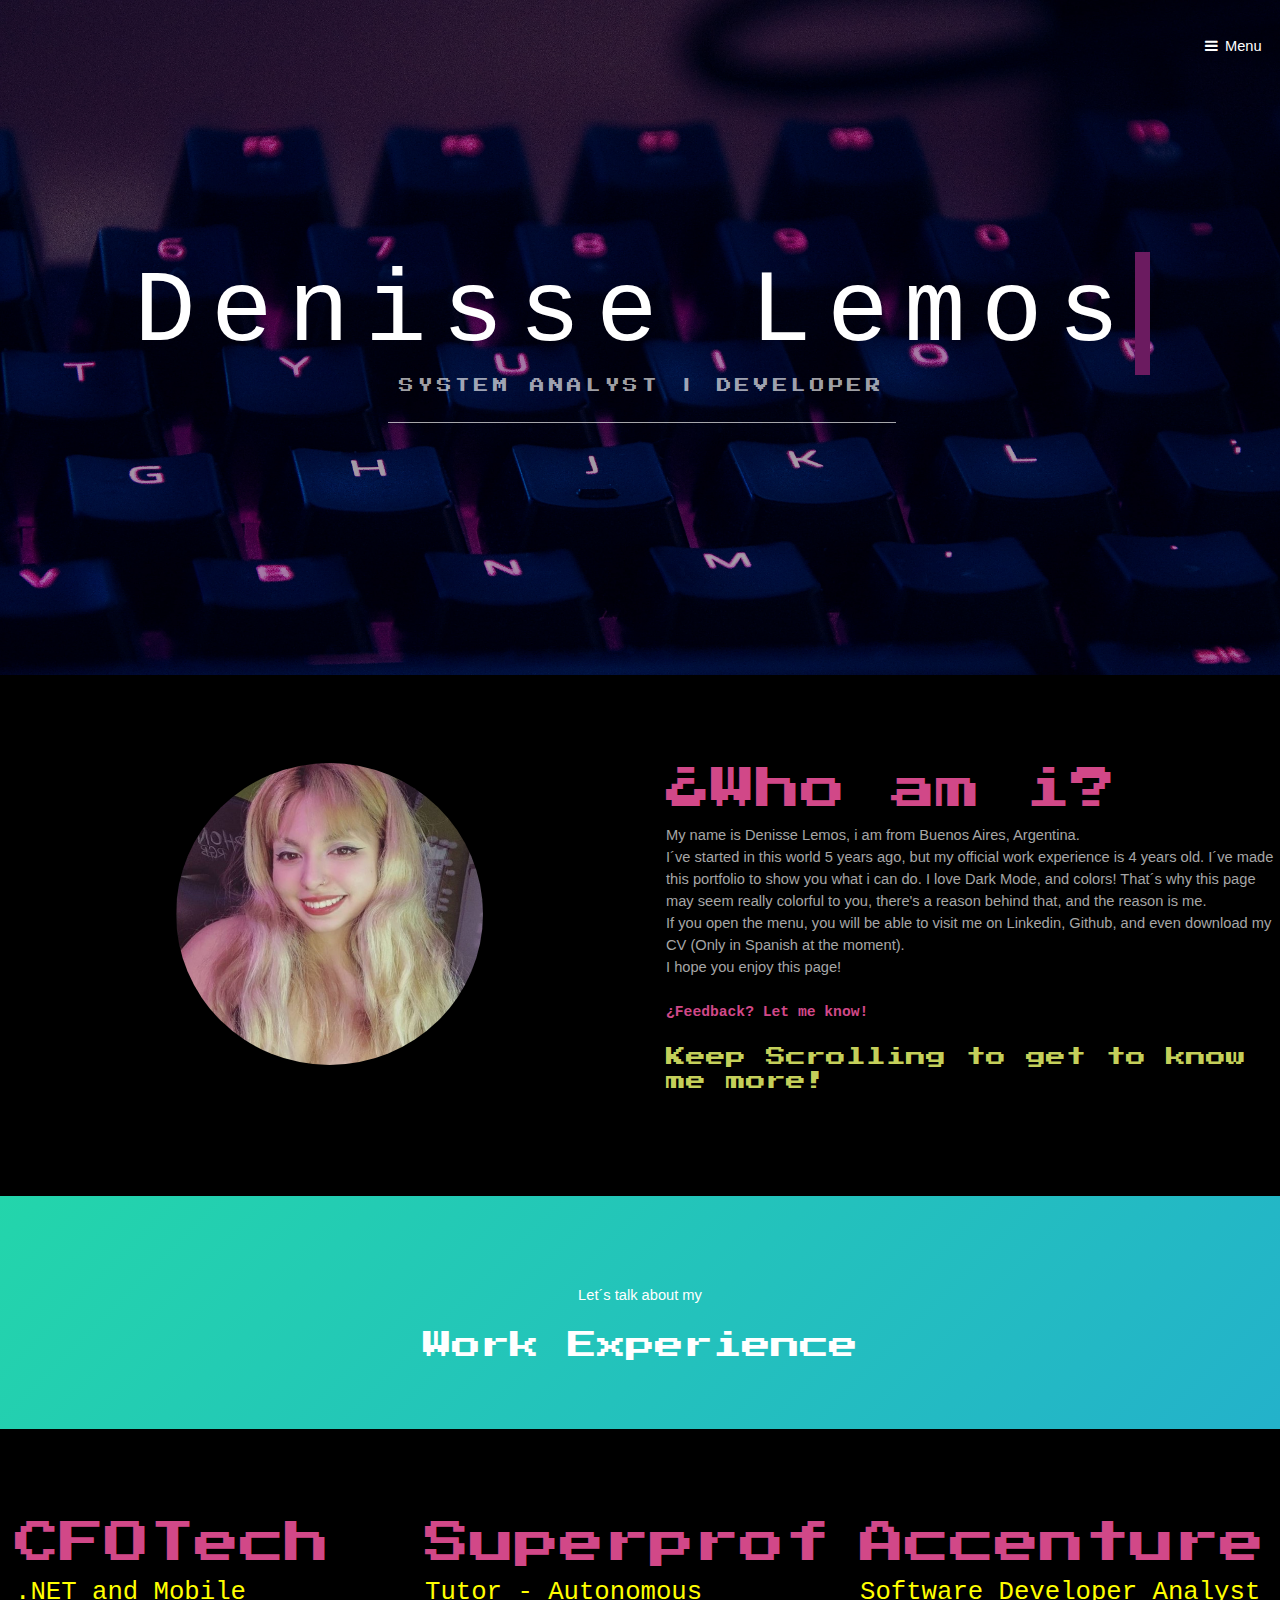
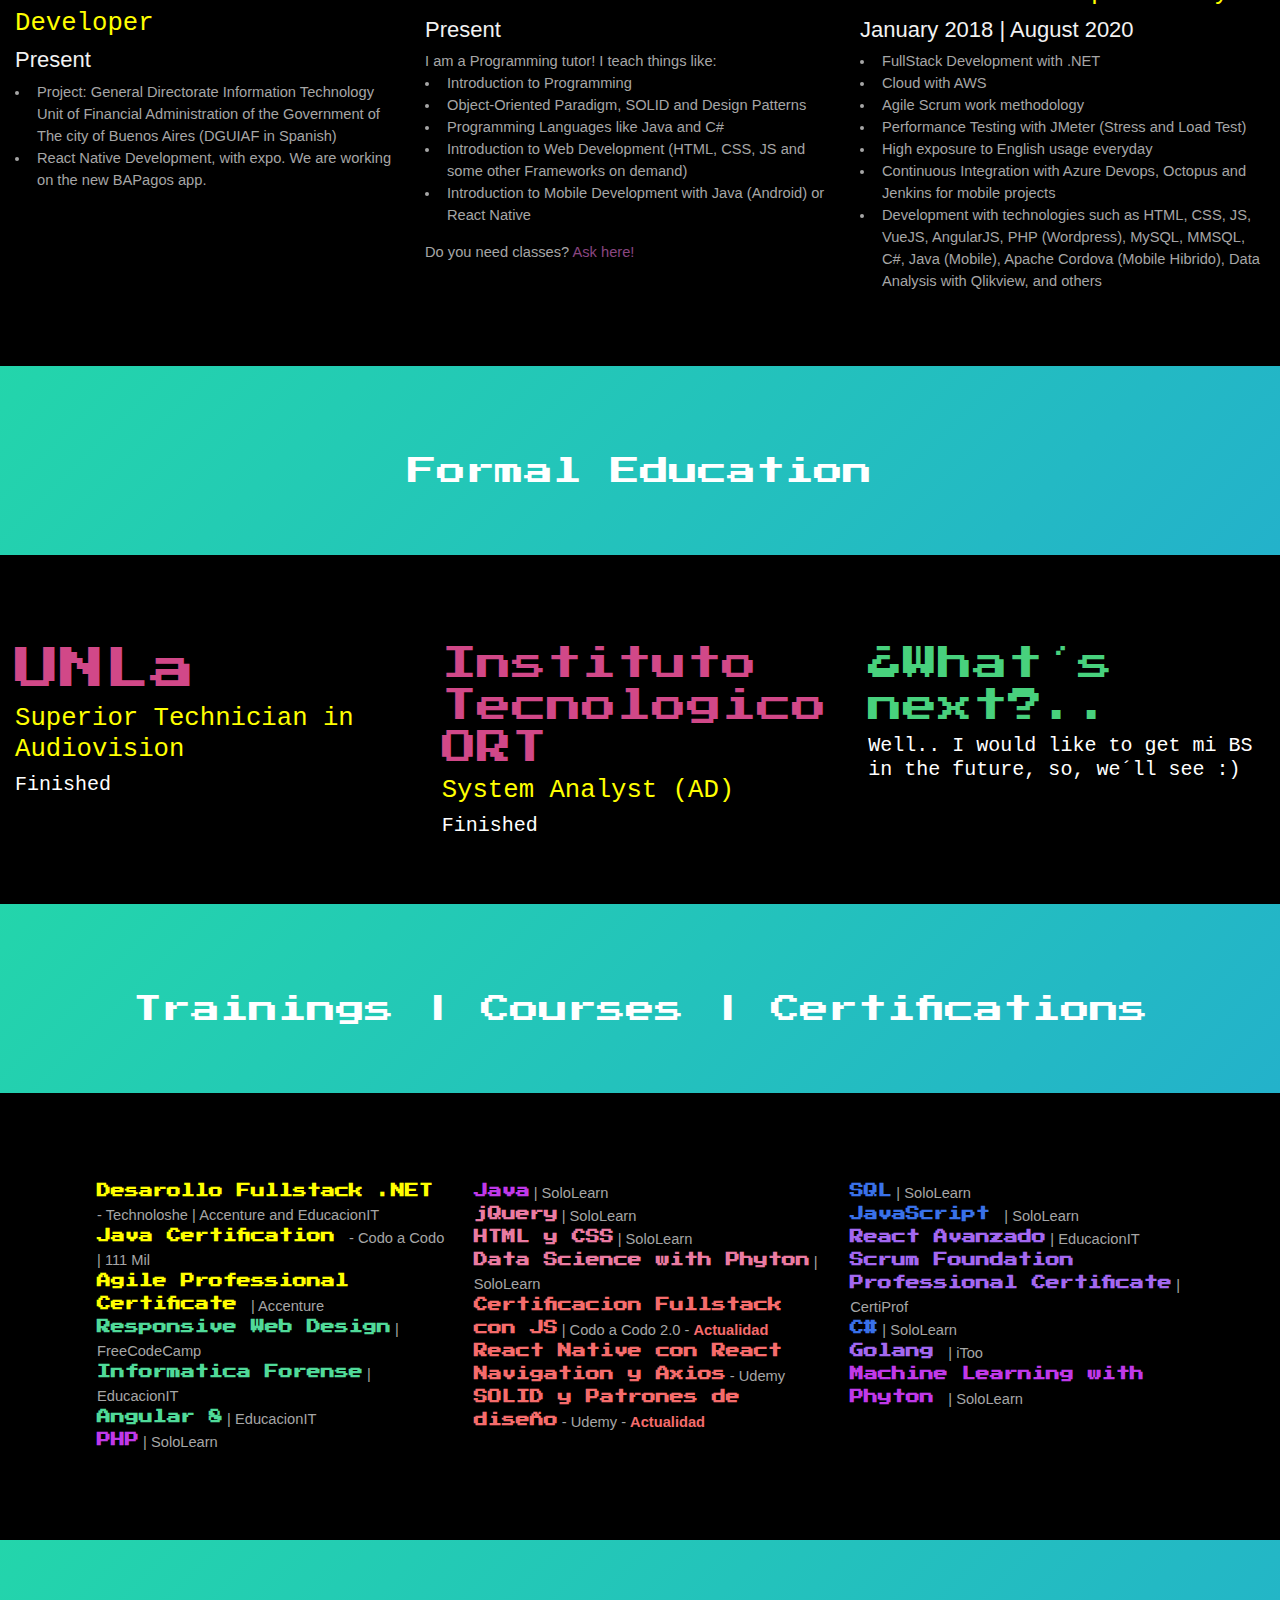
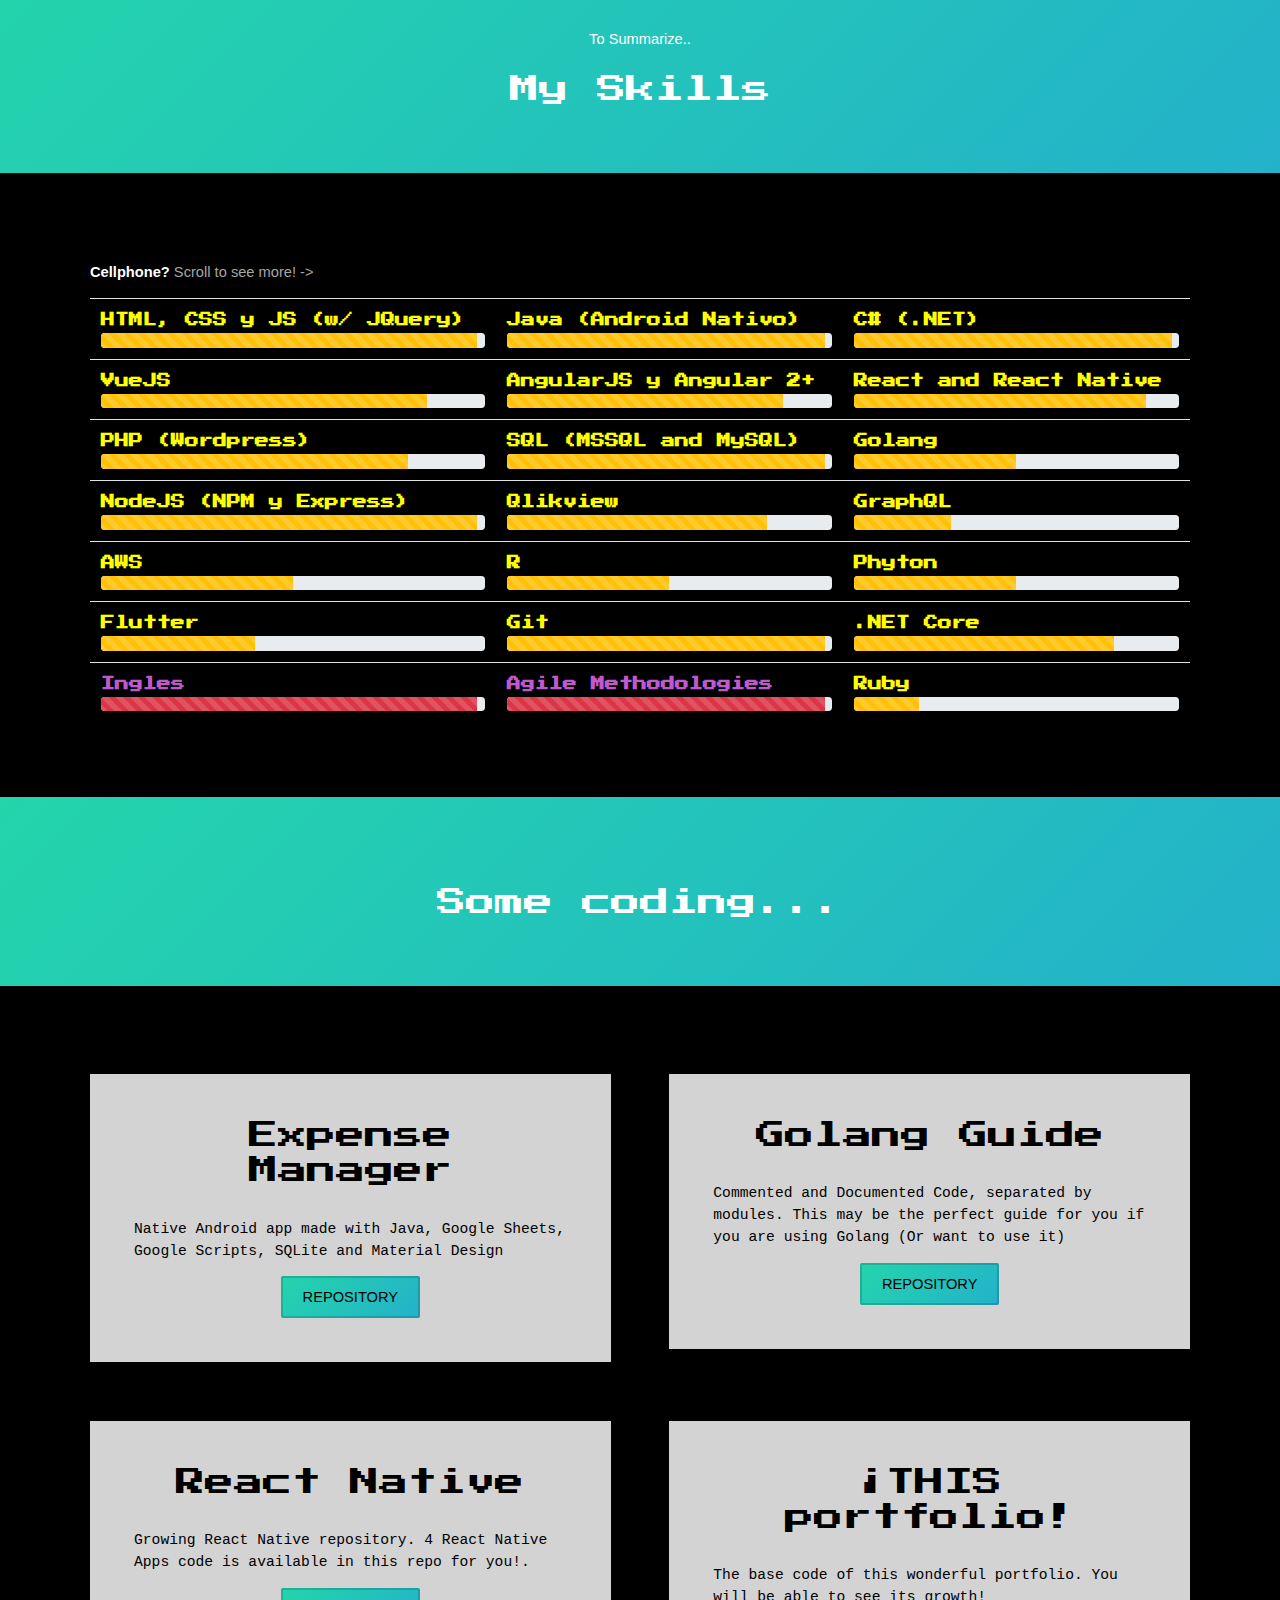
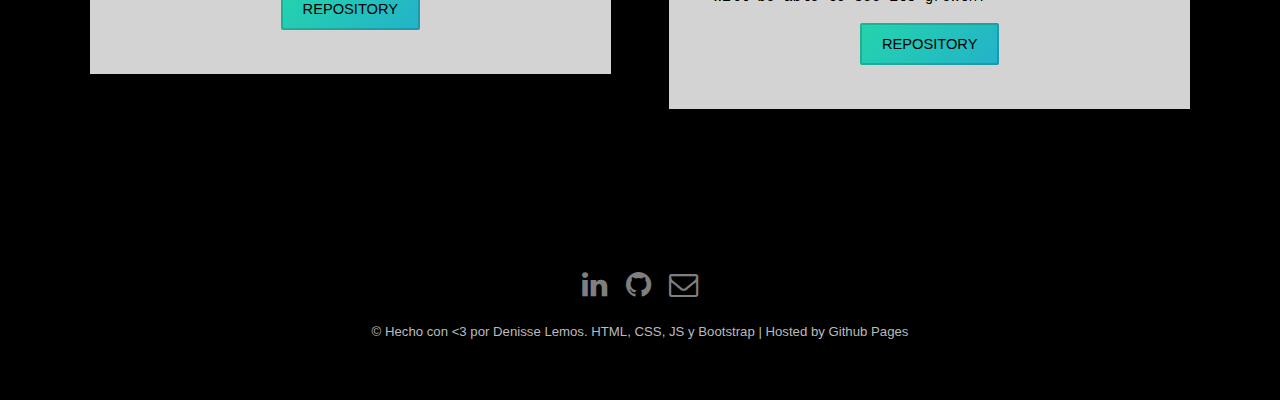
==== ingles.html @ f3e573f5 "ingles!" ====
<!DOCTYPE HTML>
<html>

<head>
	<title>Denisse Lemos</title>
	<meta charset="utf-8" />
	<meta name="viewport" content="width=device-width, initial-scale=1, shrink-to-fit=no">
	<link rel="stylesheet" href="assets/css/main.css" />
	<link href="./assets/css/font-awesome.min.css" rel="stylesheet">
	<link rel="icon" href="images/iconfinder_Like_Love_Heart_Appreciate_Enabled_Feelings_1329083.png">
	<link rel="stylesheet" href="https://stackpath.bootstrapcdn.com/bootstrap/4.5.2/css/bootstrap.min.css"
		integrity="sha384-JcKb8q3iqJ61gNV9KGb8thSsNjpSL0n8PARn9HuZOnIxN0hoP+VmmDGMN5t9UJ0Z" crossorigin="anonymous">
</head>

<body>

	<header id="header" class="alt">
		<a href="#menu">Menu</a>
	</header>

	<nav id="menu">
		<ul class="links">
			
			<li><a class="opcionesMenu" href="https://www.linkedin.com/in/denisse-alejandra-lemos-999370124/" target="_blank">Linkedin</a>
			</li>
			<li><a class="opcionesMenu" target="_blank" href="https://github.com/denulemos">Github</a></li>
			<li><a class="opcionesMenu"  href="index.html">Este mismo portfolio en Español!</a></li>
			<li><a class="opcionesMenu" target="_blank" href="./assets/Files/Denisse Lemos - ENG CV.pdf" download="CV-LemosDenisse">Download CV 
				</a></li>
			<li><a class="opcionesMenu" target="_blank" href="mailto:denu.a.lemos@gmail.com">Send me an Email!</a></li>
			<li><a class="opcionesMenu" target="_blank" href="https://www.superprof.com.ar/programadora-web-mobile-con-casi-anos-experiencia-analista-sistemas-recibida.html">Classes!</a></li>
		</ul>
	</nav>

	<section class="banner full">
		<article>
			<img src="images/slide01.jpg" alt="" />
			<div class="inner">
				<header>
					<h2 class="maintitulo typewriter">Denisse Lemos </h2>
					<p style="font-family: 'Press Start 2P', cursive;">System Analyst | Developer  </p>
				</header>
			</div>
		</article>

	</section>


	<section id="one" class="wrapper style2" style="background-color: black;">
		<div class="container">
			<div class="inner">

				<div class="row">
					<div class="grid-style">
						<div class="col-sm">

							<div class="image fit me" style="text-align-last: center;"><img src="./images/me.jpg"
									style="border-radius: 50%; width: 50%;">
							</div>
						</div>
						<div class="col-sm">
							<h2 class="tituloImportante" style="color: rgb(209, 72, 136);  font-size: 45px;">
                                ¿Who am i?</h2>
                                My name is Denisse Lemos, i am from Buenos Aires, Argentina.<br> I´ve started in this world 5 years ago, but my official work experience is 4 years old. I´ve made this portfolio to show you what i can do. 
                                I love Dark Mode, and colors! That´s why this page may seem really colorful to you, there's a reason behind that, and the reason is me. <br>
                                If you open the menu, you will be able to visit me on Linkedin, Github, and even download my CV (Only in Spanish at the moment).<br> I hope you enjoy this page!
						<br><br>
							<b style="color:rgb(209, 72, 136); font-family: 'Courier New', Courier, monospace;">¿Feedback? Let me know!</b>
							<br><br>
							<h2
								style="color: rgb(196, 207, 90); font-size: 20px; font-family: 'Press Start 2P', cursive;">
								Keep Scrolling to get to know me more!</h2>

						</div>
					</div>
				</div>



			</div>
	</section>


	<section id="two" class="wrapper  mainfondo">
		<div class="inner ">
			<header class="align-center">
				<p style="color: white;">Let´s talk about my </p>
				<h2 class="tituloImportante" style="color: white;">Work Experience</h2>
			</header>
		</div>
	</section>


	<section id="three" class="wrapper style2" style="background-color: black;">
		<div class="container">
			<div class="row">
				<div class="col-sm">
					<h2 class="tituloImportante" style="color: rgb(209, 72, 136); font-size: 45px; ">
						CFOTech</h2>
					<h3 style="color: yellow;font-family: 'Courier New', Courier, monospace;">.NET and Mobile Developer</h3>
					<h4 style="color: rgb(242, 242, 242);">Present</h4>
					<ul>
                        <li>Project: 
                            General Directorate Information Technology Unit of Financial Administration of the Government of
                            The city of Buenos Aires (DGUIAF in Spanish) </li>
						<li>React Native Development, with expo. We are working on the new BAPagos app.</li>
						
					</ul>


				</div>
				<div class="col-sm">
					<h2 class="tituloImportante" style="color: rgb(209, 72, 136); font-size: 45px; ">
						Superprof</h2>
					<h3 style="color: yellow;font-family: 'Courier New', Courier, monospace;">Tutor - Autonomous</h3>
                    <h4 style="color: rgb(242, 242, 242);">Present</h4>
                    I am a Programming tutor! I teach things like:
					
					<ul>
						<li>Introduction to Programming</li>
						<li>Object-Oriented Paradigm, SOLID and Design Patterns</li>
						<li>Programming Languages like Java and C#</li>
						<li>Introduction to Web Development (HTML, CSS, JS and some other Frameworks on demand)</li>
						<li>Introduction to Mobile Development with Java (Android) or React Native</li>
					</ul>
					<p>Do you need classes? <a href="https://www.superprof.com.ar/programadora-web-mobile-con-casi-anos-experiencia-analista-sistemas-recibida.html" target="_blank">Ask here!</a></p>


				</div>
				<div class="col-sm">
					<h2 class="tituloImportante" style="color: rgb(209, 72, 136); font-size: 45px; ">
						Accenture</h2>
					<h3 style="color: yellow;font-family: 'Courier New', Courier, monospace;">Software Developer Analyst</h3>
					<h4 style="color: rgb(242, 242, 242);">January 2018 | August 2020</h4>
					<ul>
						<li> FullStack Development with .NET</li>
						<li>Cloud with AWS</li>
						<li>
                            Agile Scrum work methodology</li>
						<li>Performance Testing with JMeter (Stress and Load Test)</li>
						<li>High exposure to English usage everyday</li>
						<li>Continuous Integration with Azure Devops, Octopus and Jenkins for mobile projects</li>
						<li>Development with technologies such as HTML, CSS, JS, VueJS, AngularJS, PHP (Wordpress),
							MySQL, MMSQL, C#, Java (Mobile), Apache Cordova (Mobile Hibrido), Data Analysis with
							Qlikview, and others
						</li>
					</ul>


				</div>
				

				

				
			</div>



		</div>
	</section>

	<section id="two" class="wrapper  mainfondo">
		<div class="inner ">
			<header class="align-center">

				<h2 class="tituloImportante" style="color: white; ">Formal Education</h2>
			</header>
		</div>
	</section>

	<section id="three" class="wrapper style2" style="background-color: black;">
		<div class="container">
			<div class="row">
				<div class="col-sm">
					<h2 class="tituloImportante" style="color: rgb(209, 72, 136); font-size: 45px; ">UNLa
					</h2>
					<h3 style="color:yellow ;font-family: 'Courier New', Courier, monospace;">Superior Technician in Audiovision</h3>
					<h3 style="font-size: 20px;font-family: 'Courier New', Courier, monospace; color:  white">Finished
					</h3>


				</div>

				<div class="col-sm">
					<h2 class="tituloImportante" style="color: rgb(209, 72, 136); font-size: 35px; ">
						Instituto Tecnologico ORT</h2>
					<h3 style="color:yellow; font-family: 'Courier New', Courier, monospace;">System Analyst (AD)  </h3>
					<h3 style="font-size: 20px;font-family: 'Courier New', Courier, monospace; color:white">Finished
					</h3>


				</div>

				<div class="col-sm">
					<h2 class="tituloImportante" style="color: rgb(72, 209, 125); font-size: 35px; ">¿What´s next?..</h2>
					<h3 style="font-size: 20px; font-family: 'Courier New', Courier, monospace; color:white">Well.. I would like to get mi BS in the future, so, we´ll see :)</h3>



				</div>
			</div>



		</div>
	</section>

	<section id="two" class="wrapper  mainfondo">
		<div class="inner ">
			<header class="align-center">

				<h2 class="tituloImportante" style="color: white;">Trainings | Courses |
					Certifications</h2>
			</header>
		</div>
	</section>

	<section id="three" class="wrapper style2" style="background-color: black;">
		<div class="inner">
			<div class="row">
				<div class="column" >
					
					<B style=" color: yellow;font-family: 'Press Start 2P' , cursive;font-size: 14px;">
					Desarollo
					Fullstack .NET </B>- Technoloshe | Accenture and EducacionIT <br>
					<B style="color: yellow;font-family: 'Press Start 2P', cursive;font-size: 14px;">Java Certification
						</B> - Codo a Codo | 111 Mil <br>
					<B style="color: yellow;font-family: 'Press Start 2P', cursive;font-size: 14px;">Agile
						Professional Certificate </B>| Accenture <br>
					<B style="color: rgb(80, 218, 153); font-family: 'Press Start 2P', cursive;font-size: 14px;">Responsive
						Web Design</B> | FreeCodeCamp <br>
					<B style="color: rgb(80, 218, 153);font-family: 'Press Start 2P', cursive;font-size: 14px;">Informatica
						Forense</B> | EducacionIT <br>
					<B style="color: rgb(80, 218, 153);font-family: 'Press Start 2P', cursive;font-size: 14px;">Angular
						8</B> | EducacionIT <br>

					<B style="color: rgb(192, 57, 233);font-family: 'Press Start 2P', cursive; font-size: 14px;">PHP</B>
					| SoloLearn <br>
					

				</div>
				
				<div class="column" >
					
					 <B
					style=" color: rgb(192, 57, 233);font-family: 'Press Start 2P' , cursive; font-size: 14px;">Java</B>
					| SoloLearn <br>  
					<B
						style="color: rgb(234, 123, 162);font-family: 'Press Start 2P', cursive; font-size: 14px;">jQuery</B>
					| SoloLearn <br>

					<B style="color: rgb(234, 123, 162);font-family: 'Press Start 2P', cursive; font-size: 14px;">HTML
						y CSS</B> | SoloLearn <br>
					<B style="color: rgb(234, 123, 162);font-family: 'Press Start 2P', cursive; font-size: 14px;">Data
						Science with Phyton</B> | SoloLearn <br>
					<B style="color: rgb(245, 108, 108);font-family: 'Press Start 2P', cursive; font-size: 14px;">Certificacion
						Fullstack con JS</B> | Codo a Codo 2.0 - <b style="color:  rgb(245, 108, 108);">Actualidad</b>
					<br>
					<B style="color: rgb(245, 108, 108);font-family: 'Press Start 2P', cursive; font-size: 14px;">React
						Native con React Navigation y Axios</B> - Udemy <br>
					<B style="color: rgb(245, 108, 108);font-family: 'Press Start 2P', cursive; font-size: 14px;">SOLID
						y Patrones de diseño</B> - Udemy - <b style="color:  rgb(245, 108, 108);">Actualidad</b>

				</div>
				<div class="column" ">
					
					<B
					style=" color: rgb(57, 113, 233);font-family: 'Press Start 2P' , cursive; font-size: 14px;">SQL</B>
					| SoloLearn <br>
					<B style="color: rgb(57, 113, 233);font-family: 'Press Start 2P', cursive; font-size: 14px;">JavaScript
					</B>| SoloLearn <br>
					<B style="color: rgb(163, 104, 240);font-family: 'Press Start 2P', cursive; font-size: 14px;">React
						Avanzado</B> | EducacionIT <br>
					<B style="color: rgb(163, 104, 240);font-family: 'Press Start 2P', cursive;font-size: 14px;">Scrum
						Foundation Professional Certificate</B> | CertiProf <br>
					<B style="color: rgb(57, 113, 233);font-family: 'Press Start 2P', cursive; font-size: 14px;">C#</B>
					| SoloLearn <br>
					<B style="color: rgb(163, 104, 240);font-family: 'Press Start 2P', cursive;font-size: 14px;">Golang
					</B>| iToo <br>
					<B style="color: rgb(192, 57, 233);font-family: 'Press Start 2P', cursive; font-size: 14px;">Machine
						Learning with Phyton </B>| SoloLearn 
				</div>
			</div>





		</div>
	</section>

	<section id="two" class="wrapper  mainfondo">
		<div class="inner ">
			<header class="align-center">
				<p style="color: white;"> To Summarize.. </p>
				<h2 class="tituloImportante" style="color: white;">My Skills</h2>
			</header>
		</div>
	</section>


	<section id="three" class="wrapper style2" style="background-color: black;">
		<div class="inner">
			<p class="avisoCelular"><b style="color: white">Cellphone?</b> Scroll to see more! -></p>
			<div class="table-responsive">
				<table class="table">

					<tbody>
						<tr>

							<td><B style="color: yellow;font-family: 'Press Start 2P', cursive;font-size: 14px;"> HTML,
									CSS y JS (w/ JQuery)
									<div class="progress">
										<div class="progress-bar bg-warning progress-bar-striped" role="progressbar"
											style="width: 98%" aria-valuenow="100" aria-valuemin="0"
											aria-valuemax="100"></div>
									</div>
							</td>
							<td><B style="color: yellow;font-family: 'Press Start 2P', cursive;font-size: 14px;">Java
									(Android Nativo)
									<div class="progress">
										<div class="progress-bar bg-warning progress-bar-striped" role="progressbar"
											style="width: 98%" aria-valuenow="100" aria-valuemin="0"
											aria-valuemax="100"></div>
									</div>

							</td>
							<td><B style="color: yellow;font-family: 'Press Start 2P', cursive;font-size: 14px;">C#
									(.NET)

									<div class="progress">
										<div class="progress-bar bg-warning progress-bar-striped" role="progressbar"
											style="width: 98%" aria-valuenow="100" aria-valuemin="0"
											aria-valuemax="100"></div>
									</div>
							</td>

						</tr>
						<tr>

							<td><B style="color: yellow;font-family: 'Press Start 2P', cursive;font-size: 14px;"> VueJS
									<div class="progress">
										<div class="progress-bar bg-warning progress-bar-striped" role="progressbar"
											style="width: 85%" aria-valuenow="100" aria-valuemin="0"
											aria-valuemax="100"></div>
									</div>
							</td>
							<td><B style="color: yellow;font-family: 'Press Start 2P', cursive;font-size: 14px;">AngularJS
									y Angular 2+
									<div class="progress">
										<div class="progress-bar bg-warning progress-bar-striped" role="progressbar"
											style="width: 85%" aria-valuenow="100" aria-valuemin="0"
											aria-valuemax="100"></div>
									</div>

							</td>
							<td><B style="color: yellow;font-family: 'Press Start 2P', cursive;font-size: 14px;">React and
									React Native

									<div class="progress">
										<div class="progress-bar bg-warning progress-bar-striped" role="progressbar"
											style="width: 90%" aria-valuenow="100" aria-valuemin="0"
											aria-valuemax="100"></div>
									</div>
							</td>

						</tr>
						<tr>

							<td><B style="color: yellow;font-family: 'Press Start 2P', cursive;font-size: 14px;"> PHP
									(Wordpress)
									<div class="progress">
										<div class="progress-bar bg-warning progress-bar-striped" role="progressbar"
											style="width: 80%" aria-valuenow="100" aria-valuemin="0"
											aria-valuemax="100"></div>
									</div>
							</td>
							<td><B style="color: yellow;font-family: 'Press Start 2P', cursive;font-size: 14px;">SQL
									(MSSQL and MySQL)
									<div class="progress">
										<div class="progress-bar bg-warning progress-bar-striped" role="progressbar"
											style="width: 98%" aria-valuenow="100" aria-valuemin="0"
											aria-valuemax="100"></div>
									</div>

							</td>
							<td><B style="color: yellow;font-family: 'Press Start 2P', cursive;font-size: 14px;">Golang

									<div class="progress">
										<div class="progress-bar bg-warning progress-bar-striped" role="progressbar"
											style="width: 50%" aria-valuenow="100" aria-valuemin="0"
											aria-valuemax="100"></div>
									</div>
							</td>
						</tr>
						<tr>

							<td><B style="color: yellow;font-family: 'Press Start 2P', cursive;font-size: 14px;">NodeJS
									(NPM y Express)
									<div class="progress">
										<div class="progress-bar bg-warning progress-bar-striped" role="progressbar"
											style="width: 98%" aria-valuenow="100" aria-valuemin="0"
											aria-valuemax="100"></div>
									</div>
							</td>
							<td><B style="color: yellow;font-family: 'Press Start 2P', cursive;font-size: 14px;">Qlikview
									<div class="progress">
										<div class="progress-bar bg-warning progress-bar-striped" role="progressbar"
											style="width: 80%" aria-valuenow="100" aria-valuemin="0"
											aria-valuemax="100"></div>
									</div>

							</td>
							<td><B style="color: yellow;font-family: 'Press Start 2P', cursive;font-size: 14px;">GraphQL

									<div class="progress">
										<div class="progress-bar bg-warning progress-bar-striped" role="progressbar"
											style="width: 30%" aria-valuenow="100" aria-valuemin="0"
											aria-valuemax="100"></div>
									</div>
							</td>
						</tr>
						<tr>

							<td><B style="color: yellow;font-family: 'Press Start 2P', cursive;font-size: 14px;"> AWS
									<div class="progress">
										<div class="progress-bar bg-warning progress-bar-striped" role="progressbar"
											style="width: 50%" aria-valuenow="100" aria-valuemin="0"
											aria-valuemax="100"></div>
									</div>
							</td>
							<td><B style="color: yellow;font-family: 'Press Start 2P', cursive;font-size: 14px;">R
									<div class="progress">
										<div class="progress-bar bg-warning progress-bar-striped" role="progressbar"
											style="width: 50%" aria-valuenow="100" aria-valuemin="0"
											aria-valuemax="100"></div>
									</div>

							</td>
							<td><B style="color: yellow;font-family: 'Press Start 2P', cursive;font-size: 14px;">Phyton

									<div class="progress">
										<div class="progress-bar bg-warning progress-bar-striped" role="progressbar"
											style="width: 50%" aria-valuenow="100" aria-valuemin="0"
											aria-valuemax="100"></div>
									</div>
							</td>
						</tr>
						<tr>

							<td><B style="color: yellow;font-family: 'Press Start 2P', cursive;font-size: 14px;">
									Flutter
									<div class="progress">
										<div class="progress-bar bg-warning progress-bar-striped" role="progressbar"
											style="width: 40%" aria-valuenow="100" aria-valuemin="0"
											aria-valuemax="100"></div>
									</div>
							</td>
							<td><B style="color: yellow;font-family: 'Press Start 2P', cursive;font-size: 14px;">Git
									<div class="progress">
										<div class="progress-bar bg-warning progress-bar-striped" role="progressbar"
											style="width: 98%" aria-valuenow="100" aria-valuemin="0"
											aria-valuemax="100"></div>
									</div>

							</td>
							<td><B style="color: yellow;font-family: 'Press Start 2P', cursive;font-size: 14px;">.NET
									Core

									<div class="progress">
										<div class="progress-bar bg-warning progress-bar-striped" role="progressbar"
											style="width: 80%" aria-valuenow="100" aria-valuemin="0"
											aria-valuemax="100"></div>
									</div>
							</td>
						</tr>
						<tr>

							<td><B
									style="color: rgb(192, 88, 206);font-family: 'Press Start 2P', cursive;font-size: 14px;">
									Ingles
									<div class="progress">
										<div class="progress-bar bg-danger progress-bar-striped" role="progressbar"
											style="width: 98%" aria-valuenow="100" aria-valuemin="0"
											aria-valuemax="100"></div>
									</div>
							</td>
							<td><B
									style="color: rgb(192, 88, 206);font-family: 'Press Start 2P', cursive;font-size: 14px;">
									Agile Methodologies
									<div class="progress">
										<div class="progress-bar bg-danger progress-bar-striped" role="progressbar"
											style="width: 98%" aria-valuenow="100" aria-valuemin="0"
											aria-valuemax="100"></div>
									</div>

							</td>
							<td>
								<B style="color: yellow;font-family: 'Press Start 2P', cursive;font-size: 14px;">Ruby

									<div class="progress">
										<div class="progress-bar bg-warning progress-bar-striped" role="progressbar"
											style="width: 20%" aria-valuenow="100" aria-valuemin="0"
											aria-valuemax="100"></div>
									</div>
							</td>
						</tr>
					</tbody>
				</table>
			</div>
	</section>

	<section id="two" class="wrapper  mainfondo">
		<div class="inner ">
			<header class="align-center">

				<h2 class="tituloImportante" style="color: white;">Some coding...</h2>
			</header>
		</div>
	</section>

	<section id="one" class="wrapper style2" style="background-color: black;">
		<div class="inner">
			<div class="grid-style">

				<div>
					<div class="box">

						<div class="content" style="background-color: lightgray;">
							<header class="align-center">

								<h2 class="tituloImportante">
                                    Expense Manager</h2>
							</header>
							<p class="maintitulo" style="color: black;" > Native Android app made with Java, Google Sheets, Google Scripts, SQLite and Material Design</p>
							<footer class="align-center">
								<a target="_blank" href="https://github.com/denulemos/gestorGastosApp"
									class="button alt mainfondo ">Repository</a>
							</footer>
						</div>
					</div>
				</div>
				<div>
					<div class="box">

						<div class="content" style="background-color: lightgray;">
							<header class="align-center">

								<h2 class="tituloImportante">Golang Guide</h2>
							</header>
							<p class="maintitulo" style="color: black;" > Commented and Documented Code, separated by modules. This may be the perfect guide for you if you are using Golang (Or want to use it)</p>
							<footer class="align-center">
								<a target="_blank" href="https://github.com/denulemos/introduccionGo"
									class="button alt mainfondo ">Repository</a>
							</footer>
						</div>
					</div>
				</div>
				<div>
					<div class="box">

						<div class="content" style="background-color: lightgray;">
							<header class="align-center">

								<h2 class="tituloImportante">React Native</h2>
							</header>
							<p class="maintitulo" style="color: black;" >Growing React Native repository. 4 React Native Apps code is available in this repo for you!.</p>
							<footer class="align-center">
								<a target="_blank" href="https://github.com/denulemos/reactNative"
									class="button alt mainfondo ">Repository</a>
							</footer>
						</div>
					</div>
				</div>
				<div>
					<div class="box">

						<div class="content" style="background-color: lightgray;">
							<header class="align-center">

								<h2 class="tituloImportante">¡THIS portfolio!</h2>
							</header>
							<p class="maintitulo" style="color: black;"> The base code of this wonderful portfolio. You will be able to see its growth!</p>
							<footer class="align-center">
								<a href="https://github.com/denulemos/portfolio" target="_blank"
									class="button alt mainfondo">Repository</a>
							</footer>
						</div>
					</div>
				</div>

			</div>
		</div>
	</section>


	<footer id="footer">
		<div class="container">
			<ul class="icons">
				<li><a target="_blank" href="https://www.linkedin.com/in/denisse-alejandra-lemos-999370124/"
						class="icon fa-linkedin"><span class="label">Twitter</span></a></li>
				<li><a target="_blank" href="https://github.com/denulemos" class="icon fa-github"><span
							class="label">Facebook</span></a></li>

				<li><a target="_blank" href="mailto:denu.a.lemos@gmail.com" class="icon fa-envelope-o"><span
							class="label">Email</span></a></li>
			</ul>
		</div>
		<div class="copyright">
			&copy; Hecho con <3 por Denisse Lemos. HTML, CSS, JS y Bootstrap | Hosted by Github Pages </div> </footer>
				<script src="assets/js/jquery.min.js">
				</script>
				<script src="assets/js/jquery.scrollex.min.js"></script>
				<script src="assets/js/skel.min.js"></script>
				<script src="assets/js/util.js"></script>
				<script src="assets/js/main.js"></script>

</body>

</html>
---- assets/css/main.css ----
@charset "UTF-8";
@import url(font-awesome.min.css);
@import url("https://fonts.googleapis.com/css?family=Poppins:300,400,500,600,700");
@import url('https://fonts.googleapis.com/css2?family=Press+Start+2P&display=swap');

/* Create three equal columns that floats next to each other */
.column {
	float: left;
	width: 33.33%;
	padding: 10px;
	height: 300px; /* Should be removed. Only for demonstration */
  }
  
  /* Clear floats after the columns */
  .row:after {
	content: "";
	display: table;
	clear: both;
  }
  
  /* Responsive layout - makes the three columns stack on top of each other instead of next to each other */
  @media screen and (max-width: 600px) {
	.column {
	  width: 100%;
	}
  }
@media screen and (max-width : 1025px){
	.typewriter {
		font-size: 4rem !important;
	}
	.table{
		width: 91% !important;
	}
	.grid-style{
		width: 91% !important;
	}
}

.btn {
	border: 0 solid;
	box-shadow: inset 0 0 20px rgba(255, 255, 255, 0);
	outline: 1px solid;
	outline-color: rgba(255, 255, 255, .5);
	outline-offset: 0px;
	text-shadow: none;
	transition: all 1250ms cubic-bezier(0.19, 1, 0.22, 1);
  } 
  
  .btn:hover {
	border: 1px solid;
	box-shadow: inset 0 0 20px rgba(255, 255, 255, .5), 0 0 20px rgba(255, 255, 255, .2);
	outline-color: rgba(255, 255, 255, 0);
	outline-offset: 15px;
	text-shadow: 1px 1px 2px #427388; 
  }

.mainfondo{
	background: linear-gradient(-45deg, #ee7752, #e73c7e, #23a6d5, #23d5ab);
	background-size: 400% 400%;
	animation: gradient 15s ease infinite;
}
.maintitulo{

	font-family: 'Courier New', Courier, monospace;
}
@keyframes gradient {
	0% {
		background-position: 0% 50%;
	}
	50% {
		background-position: 100% 50%;
	}
	100% {
		background-position: 0% 50%;
	}
}
	html, body, div, span, applet, object, iframe, h1, h2, h3, h4, h5, h6, p, blockquote, pre, a, abbr, acronym, address, big, cite, code, del, dfn, em, img, ins, kbd, q, s, samp, small, strike, strong, sub, sup, tt, var, b, u, i, center, dl, dt, dd, ol, ul, li, fieldset, form, label, legend, table, caption, tbody, tfoot, thead, tr, th, td, article, aside, canvas, details, embed, figure, figcaption, footer, header, hgroup, menu, nav, output, ruby, section, summary, time, mark, audio, video {
		margin: 0;
		padding: 0;
		border: 0;
		font-size: 100%;
		font: inherit;
		vertical-align: baseline;
	}

	 @media (min-width: 1200px){
	.container, .container-lg, .container-md, .container-sm, .container-xl {
		max-width: 1945px !important;
	}	
	} 
	.typewriter{
		overflow: hidden; /* Ensures the content is not revealed until the animation */
		border-right: .15em solid rgb(107, 27, 96); /* The typwriter cursor */
		white-space: nowrap; /* Keeps the content on a single line */
		margin: 0 auto; /* Gives that scrolling effect as the typing happens */
		letter-spacing: .15em; /* Adjust as needed */
		animation: 
		  typing 3.5s steps(40, end),
		  blink-caret .75s step-end infinite;
	  }
	  
	  /* The typing effect */
	  @keyframes typing {
		from { width: 0 }
		to { width: 100% }
	  }
	  
	  /* The typewriter cursor effect */
	  @keyframes blink-caret {
		from, to { border-color: transparent }
		50% { border-color: rgb(104, 13, 122); }
	  }

	article, aside, details, figcaption, figure, footer, header, hgroup, menu, nav, section {
		display: block;
	}

	body {
		line-height: 1;
	}

	.tituloImportante{
		font-family: 'Press Start 2P', cursive;
	}

	ol, ul {
		list-style: none;
	}

	blockquote, q {
		quotes: none;
	}

	blockquote:before, blockquote:after, q:before, q:after {
		content: '';
		content: none;
	}

	table {
		border-collapse: collapse;
		border-spacing: 0;
	}

	body {
		-webkit-text-size-adjust: none;
	}


	 *, *:before, *:after {
		-moz-box-sizing: border-box;
		-webkit-box-sizing: border-box;
		box-sizing: border-box;
	}


	 .container {
		margin-left: auto;
		margin-right: auto;
	}

	.container.\31 25\25 {
		width: 100%;
		max-width: 100rem;
		min-width: 80rem;
	}

	.container.\37 5\25 {
		width: 60rem;
	}

	.container.\35 0\25 {
		width: 40rem;
	}

	.container.\32 5\25 {
		width: 20rem;
	}

	.container {
		width: 80rem;
	}  

	 @media screen and (max-width: 1680px) {

		.container.\31 25\25 {
			width: 100%;
			max-width: 100rem;
			min-width: 80rem;
		}

		.container.\37 5\25 {
			width: 60rem;
		}

		.container.\35 0\25 {
			width: 40rem;
		}

		.container.\32 5\25 {
			width: 20rem;
		}

		.container {
			width: 80rem;
		}

	} 
	 .grid-container {
		display: grid;
		grid-template-columns: auto auto auto;
	
		padding: 10px;
	  } 
	  @media screen and (max-width: 1280px) {

		.container.\31 25\25 {
			width: 100%;
			max-width: 81.25rem;
			min-width: 65rem;
		}

		.container.\37 5\25 {
			width: 48.75rem;
		}

		.container.\35 0\25 {
			width: 32.5rem;
		}

		.container.\32 5\25 {
			width: 16.25rem;
		}

		.container {
			width: 65rem;
		}

	} 

	 @media screen and (max-width: 980px) {

		.container.\31 25\25 {
			width: 100%;
			max-width: 112.5%;
			min-width: 90%;
		}

		.container.\37 5\25 {
			width: 67.5%;
		}

		.container.\35 0\25 {
			width: 45%;
		}

		.container.\32 5\25 {
			width: 22.5%;
		}

		.container {
			width: 90%;
		}
		.tituloImportante{
			font-size: 24px !important;
		}
	} 

	 @media screen and (max-width: 736px) {

		.container.\31 25\25 {
			width: 100%;
			max-width: 112.5%;
			min-width: 90%;
		}

		.container.\37 5\25 {
			width: 67.5%;
		}

		.container.\35 0\25 {
			width: 45%;
		}

		.container.\32 5\25 {
			width: 22.5%;
		}

		.container {
			width: 90% !important;
		}

		.image.fit.me img{
			width: 95% !important;
		}
.tituloImportante{
	font-size: 19px !important;
}

	} 

	 @media screen and (max-width: 480px) {

		.container.\31 25\25 {
			width: 100%;
			max-width: 112.5%;
			min-width: 90%;
		}

		.container.\37 5\25 {
			width: 67.5%;
		}

		.container.\35 0\25 {
			width: 45%;
		}

		.container.\32 5\25 {
			width: 22.5%;
		}

		.container {
			width: 90% !important;
		}
		.tituloImportante{
			font-size: 19px !important;
		}

	}  
td{
	color:white;
}


	.row {
		border-bottom: solid 1px transparent;
		-moz-box-sizing: border-box;
		-webkit-box-sizing: border-box;
		box-sizing: border-box;
	}

	.row > * {
		float: left;
		-moz-box-sizing: border-box;
		-webkit-box-sizing: border-box;
		box-sizing: border-box;
	}

	.row:after, .row:before {
		content: '';
		display: block;
		clear: both;
		height: 0;
	}

	.row.uniform > * > :first-child {
		margin-top: 0;
	}

	.row.uniform > * > :last-child {
		margin-bottom: 0;
	}

	.row.\30 \25 > * {
		padding: 0 0 0 0rem;
	}

	.row.\30 \25 {
		margin: 0 0 -1px 0rem;
	}

	.row.uniform.\30 \25 > * {
		padding: 0rem 0 0 0rem;
	}

	.row.uniform.\30 \25 {
		margin: 0rem 0 -1px 0rem;
	}

	.row > * {
		padding: 0 0 0 2rem;
	}

	.row {
		margin: 0 0 -1px -2rem;
	}

	.row.uniform > * {
		padding: 2rem 0 0 2rem;
	}

	.row.uniform {
		margin: -2rem 0 -1px -2rem;
	}

	.row.\32 00\25 > * {
		padding: 0 0 0 4rem;
	}

	.row.\32 00\25 {
		margin: 0 0 -1px -4rem;
	}

	.row.uniform.\32 00\25 > * {
		padding: 4rem 0 0 4rem;
	}

	.row.uniform.\32 00\25 {
		margin: -4rem 0 -1px -4rem;
	}

	.row.\31 50\25 > * {
		padding: 0 0 0 3rem;
	}

	.row.\31 50\25 {
		margin: 0 0 -1px -3rem;
	}

	.row.uniform.\31 50\25 > * {
		padding: 3rem 0 0 3rem;
	}

	.row.uniform.\31 50\25 {
		margin: -3rem 0 -1px -3rem;
	}

	.row.\35 0\25 > * {
		padding: 0 0 0 1rem;
	}

	.row.\35 0\25 {
		margin: 0 0 -1px -1rem;
	}

	.row.uniform.\35 0\25 > * {
		padding: 1rem 0 0 1rem;
	}

	.row.uniform.\35 0\25 {
		margin: -1rem 0 -1px -1rem;
	}

	.row.\32 5\25 > * {
		padding: 0 0 0 0.5rem;
	}

	.row.\32 5\25 {
		margin: 0 0 -1px -0.5rem;
	}

	.row.uniform.\32 5\25 > * {
		padding: 0.5rem 0 0 0.5rem;
	}

	.row.uniform.\32 5\25 {
		margin: -0.5rem 0 -1px -0.5rem;
	}

	.\31 2u, .\31 2u\24 {
		width: 100%;
		clear: none;
		margin-left: 0;
	}

	.\31 1u, .\31 1u\24 {
		width: 91.6666666667%;
		clear: none;
		margin-left: 0;
	}

	.\31 0u, .\31 0u\24 {
		width: 83.3333333333%;
		clear: none;
		margin-left: 0;
	}

	.\39 u, .\39 u\24 {
		width: 75%;
		clear: none;
		margin-left: 0;
	}

	.\38 u, .\38 u\24 {
		width: 66.6666666667%;
		clear: none;
		margin-left: 0;
	}

	.\37 u, .\37 u\24 {
		width: 58.3333333333%;
		clear: none;
		margin-left: 0;
	}

	.\36 u, .\36 u\24 {
		width: 50%;
		clear: none;
		margin-left: 0;
	}

	.\35 u, .\35 u\24 {
		width: 41.6666666667%;
		clear: none;
		margin-left: 0;
	}

	.\34 u, .\34 u\24 {
		width: 33.3333333333%;
		clear: none;
		margin-left: 0;
	}

	.\33 u, .\33 u\24 {
		width: 25%;
		clear: none;
		margin-left: 0;
	}

	.\32 u, .\32 u\24 {
		width: 16.6666666667%;
		clear: none;
		margin-left: 0;
	}

	.\31 u, .\31 u\24 {
		width: 8.3333333333%;
		clear: none;
		margin-left: 0;
	}

	.\31 2u\24 + *,
	.\31 1u\24 + *,
	.\31 0u\24 + *,
	.\39 u\24 + *,
	.\38 u\24 + *,
	.\37 u\24 + *,
	.\36 u\24 + *,
	.\35 u\24 + *,
	.\34 u\24 + *,
	.\33 u\24 + *,
	.\32 u\24 + *,
	.\31 u\24 + * {
		clear: left;
	}

	.\-11u {
		margin-left: 91.66667%;
	}

	.\-10u {
		margin-left: 83.33333%;
	}

	.\-9u {
		margin-left: 75%;
	}

	.\-8u {
		margin-left: 66.66667%;
	}

	.\-7u {
		margin-left: 58.33333%;
	}

	.\-6u {
		margin-left: 50%;
	}

	.\-5u {
		margin-left: 41.66667%;
	}

	.\-4u {
		margin-left: 33.33333%;
	}

	.\-3u {
		margin-left: 25%;
	}

	.\-2u {
		margin-left: 16.66667%;
	}

	.\-1u {
		margin-left: 8.33333%;
	}

	@media screen and (max-width: 1680px) {

		.row > * {
			padding: 0 0 0 2rem;
		}

		.row {
			margin: 0 0 -1px -2rem;
		}

		.row.uniform > * {
			padding: 2rem 0 0 2rem;
		}

		.row.uniform {
			margin: -2rem 0 -1px -2rem;
		}

		.row.\32 00\25 > * {
			padding: 0 0 0 4rem;
		}

		.row.\32 00\25 {
			margin: 0 0 -1px -4rem;
		}

		.row.uniform.\32 00\25 > * {
			padding: 4rem 0 0 4rem;
		}

		.row.uniform.\32 00\25 {
			margin: -4rem 0 -1px -4rem;
		}

		.row.\31 50\25 > * {
			padding: 0 0 0 3rem;
		}

		.row.\31 50\25 {
			margin: 0 0 -1px -3rem;
		}

		.row.uniform.\31 50\25 > * {
			padding: 3rem 0 0 3rem;
		}

		.row.uniform.\31 50\25 {
			margin: -3rem 0 -1px -3rem;
		}

		.row.\35 0\25 > * {
			padding: 0 0 0 1rem;
		}

		.row.\35 0\25 {
			margin: 0 0 -1px -1rem;
		}

		.row.uniform.\35 0\25 > * {
			padding: 1rem 0 0 1rem;
		}

		.row.uniform.\35 0\25 {
			margin: -1rem 0 -1px -1rem;
		}

		.row.\32 5\25 > * {
			padding: 0 0 0 0.5rem;
		}

		.row.\32 5\25 {
			margin: 0 0 -1px -0.5rem;
		}

		.row.uniform.\32 5\25 > * {
			padding: 0.5rem 0 0 0.5rem;
		}

		.row.uniform.\32 5\25 {
			margin: -0.5rem 0 -1px -0.5rem;
		}

		.\31 2u\28xlarge\29, .\31 2u\24\28xlarge\29 {
			width: 100%;
			clear: none;
			margin-left: 0;
		}

		.\31 1u\28xlarge\29, .\31 1u\24\28xlarge\29 {
			width: 91.6666666667%;
			clear: none;
			margin-left: 0;
		}

		.\31 0u\28xlarge\29, .\31 0u\24\28xlarge\29 {
			width: 83.3333333333%;
			clear: none;
			margin-left: 0;
		}

		.\39 u\28xlarge\29, .\39 u\24\28xlarge\29 {
			width: 75%;
			clear: none;
			margin-left: 0;
		}

		.\38 u\28xlarge\29, .\38 u\24\28xlarge\29 {
			width: 66.6666666667%;
			clear: none;
			margin-left: 0;
		}

		.\37 u\28xlarge\29, .\37 u\24\28xlarge\29 {
			width: 58.3333333333%;
			clear: none;
			margin-left: 0;
		}

		.\36 u\28xlarge\29, .\36 u\24\28xlarge\29 {
			width: 50%;
			clear: none;
			margin-left: 0;
		}

		.\35 u\28xlarge\29, .\35 u\24\28xlarge\29 {
			width: 41.6666666667%;
			clear: none;
			margin-left: 0;
		}

		.\34 u\28xlarge\29, .\34 u\24\28xlarge\29 {
			width: 33.3333333333%;
			clear: none;
			margin-left: 0;
		}

		.\33 u\28xlarge\29, .\33 u\24\28xlarge\29 {
			width: 25%;
			clear: none;
			margin-left: 0;
		}

		.\32 u\28xlarge\29, .\32 u\24\28xlarge\29 {
			width: 16.6666666667%;
			clear: none;
			margin-left: 0;
		}

		.\31 u\28xlarge\29, .\31 u\24\28xlarge\29 {
			width: 8.3333333333%;
			clear: none;
			margin-left: 0;
		}

		.\31 2u\24\28xlarge\29 + *,
		.\31 1u\24\28xlarge\29 + *,
		.\31 0u\24\28xlarge\29 + *,
		.\39 u\24\28xlarge\29 + *,
		.\38 u\24\28xlarge\29 + *,
		.\37 u\24\28xlarge\29 + *,
		.\36 u\24\28xlarge\29 + *,
		.\35 u\24\28xlarge\29 + *,
		.\34 u\24\28xlarge\29 + *,
		.\33 u\24\28xlarge\29 + *,
		.\32 u\24\28xlarge\29 + *,
		.\31 u\24\28xlarge\29 + * {
			clear: left;
		}

		.\-11u\28xlarge\29 {
			margin-left: 91.66667%;
		}

		.\-10u\28xlarge\29 {
			margin-left: 83.33333%;
		}

		.\-9u\28xlarge\29 {
			margin-left: 75%;
		}

		.\-8u\28xlarge\29 {
			margin-left: 66.66667%;
		}

		.\-7u\28xlarge\29 {
			margin-left: 58.33333%;
		}

		.\-6u\28xlarge\29 {
			margin-left: 50%;
		}

		.\-5u\28xlarge\29 {
			margin-left: 41.66667%;
		}

		.\-4u\28xlarge\29 {
			margin-left: 33.33333%;
		}

		.\-3u\28xlarge\29 {
			margin-left: 25%;
		}

		.\-2u\28xlarge\29 {
			margin-left: 16.66667%;
		}

		.\-1u\28xlarge\29 {
			margin-left: 8.33333%;
		}

	}

	@media screen and (max-width: 1280px) {

		.row > * {
			padding: 0 0 0 1.5rem;
		}

		.row {
			margin: 0 0 -1px -1.5rem;
		}

		.row.uniform > * {
			padding: 1.5rem 0 0 1.5rem;
		}

		.row.uniform {
			margin: -1.5rem 0 -1px -1.5rem;
		}

		.row.\32 00\25 > * {
			padding: 0 0 0 3rem;
		}

		.row.\32 00\25 {
			margin: 0 0 -1px -3rem;
		}

		.row.uniform.\32 00\25 > * {
			padding: 3rem 0 0 3rem;
		}

		.row.uniform.\32 00\25 {
			margin: -3rem 0 -1px -3rem;
		}

		.row.\31 50\25 > * {
			padding: 0 0 0 2.25rem;
		}

		.row.\31 50\25 {
			margin: 0 0 -1px -2.25rem;
		}

		.row.uniform.\31 50\25 > * {
			padding: 2.25rem 0 0 2.25rem;
		}

		.row.uniform.\31 50\25 {
			margin: -2.25rem 0 -1px -2.25rem;
		}

		.row.\35 0\25 > * {
			padding: 0 0 0 0.75rem;
		}

		.row.\35 0\25 {
			margin: 0 0 -1px -0.75rem;
		}

		.row.uniform.\35 0\25 > * {
			padding: 0.75rem 0 0 0.75rem;
		}

		.row.uniform.\35 0\25 {
			margin: -0.75rem 0 -1px -0.75rem;
		}

		.row.\32 5\25 > * {
			padding: 0 0 0 0.375rem;
		}

		.row.\32 5\25 {
			margin: 0 0 -1px -0.375rem;
		}

		.row.uniform.\32 5\25 > * {
			padding: 0.375rem 0 0 0.375rem;
		}

		.row.uniform.\32 5\25 {
			margin: -0.375rem 0 -1px -0.375rem;
		}

		.\31 2u\28large\29, .\31 2u\24\28large\29 {
			width: 100%;
			clear: none;
			margin-left: 0;
		}

		.\31 1u\28large\29, .\31 1u\24\28large\29 {
			width: 91.6666666667%;
			clear: none;
			margin-left: 0;
		}

		.\31 0u\28large\29, .\31 0u\24\28large\29 {
			width: 83.3333333333%;
			clear: none;
			margin-left: 0;
		}

		.\39 u\28large\29, .\39 u\24\28large\29 {
			width: 75%;
			clear: none;
			margin-left: 0;
		}

		.\38 u\28large\29, .\38 u\24\28large\29 {
			width: 66.6666666667%;
			clear: none;
			margin-left: 0;
		}

		.\37 u\28large\29, .\37 u\24\28large\29 {
			width: 58.3333333333%;
			clear: none;
			margin-left: 0;
		}

		.\36 u\28large\29, .\36 u\24\28large\29 {
			width: 50%;
			clear: none;
			margin-left: 0;
		}

		.\35 u\28large\29, .\35 u\24\28large\29 {
			width: 41.6666666667%;
			clear: none;
			margin-left: 0;
		}

		.\34 u\28large\29, .\34 u\24\28large\29 {
			width: 33.3333333333%;
			clear: none;
			margin-left: 0;
		}

		.\33 u\28large\29, .\33 u\24\28large\29 {
			width: 25%;
			clear: none;
			margin-left: 0;
		}

		.\32 u\28large\29, .\32 u\24\28large\29 {
			width: 16.6666666667%;
			clear: none;
			margin-left: 0;
		}

		.\31 u\28large\29, .\31 u\24\28large\29 {
			width: 8.3333333333%;
			clear: none;
			margin-left: 0;
		}

		.\31 2u\24\28large\29 + *,
		.\31 1u\24\28large\29 + *,
		.\31 0u\24\28large\29 + *,
		.\39 u\24\28large\29 + *,
		.\38 u\24\28large\29 + *,
		.\37 u\24\28large\29 + *,
		.\36 u\24\28large\29 + *,
		.\35 u\24\28large\29 + *,
		.\34 u\24\28large\29 + *,
		.\33 u\24\28large\29 + *,
		.\32 u\24\28large\29 + *,
		.\31 u\24\28large\29 + * {
			clear: left;
		}

		.\-11u\28large\29 {
			margin-left: 91.66667%;
		}

		.\-10u\28large\29 {
			margin-left: 83.33333%;
		}

		.\-9u\28large\29 {
			margin-left: 75%;
		}

		.\-8u\28large\29 {
			margin-left: 66.66667%;
		}

		.\-7u\28large\29 {
			margin-left: 58.33333%;
		}

		.\-6u\28large\29 {
			margin-left: 50%;
		}

		.\-5u\28large\29 {
			margin-left: 41.66667%;
		}

		.\-4u\28large\29 {
			margin-left: 33.33333%;
		}

		.\-3u\28large\29 {
			margin-left: 25%;
		}

		.\-2u\28large\29 {
			margin-left: 16.66667%;
		}

		.\-1u\28large\29 {
			margin-left: 8.33333%;
		}

	}

	 @media screen and (max-width: 980px) {

		.row > * {
			padding: 0 0 0 1.5rem;
		}

		.row {
			margin: 0 0 -1px -1.5rem;
		}

		.row.uniform > * {
			padding: 1.5rem 0 0 1.5rem;
		}

		.row.uniform {
			margin: -1.5rem 0 -1px -1.5rem;
		}

		.row.\32 00\25 > * {
			padding: 0 0 0 3rem;
		}

		.row.\32 00\25 {
			margin: 0 0 -1px -3rem;
		}

		.row.uniform.\32 00\25 > * {
			padding: 3rem 0 0 3rem;
		}

		.row.uniform.\32 00\25 {
			margin: -3rem 0 -1px -3rem;
		}

		.row.\31 50\25 > * {
			padding: 0 0 0 2.25rem;
		}

		.row.\31 50\25 {
			margin: 0 0 -1px -2.25rem;
		}

		.row.uniform.\31 50\25 > * {
			padding: 2.25rem 0 0 2.25rem;
		}

		.row.uniform.\31 50\25 {
			margin: -2.25rem 0 -1px -2.25rem;
		}

		.row.\35 0\25 > * {
			padding: 0 0 0 0.75rem;
		}

		.row.\35 0\25 {
			margin: 0 0 -1px -0.75rem;
		}

		.row.uniform.\35 0\25 > * {
			padding: 0.75rem 0 0 0.75rem;
		}

		.row.uniform.\35 0\25 {
			margin: -0.75rem 0 -1px -0.75rem;
		}

		.row.\32 5\25 > * {
			padding: 0 0 0 0.375rem;
		}

		.row.\32 5\25 {
			margin: 0 0 -1px -0.375rem;
		}

		.row.uniform.\32 5\25 > * {
			padding: 0.375rem 0 0 0.375rem;
		}

		.row.uniform.\32 5\25 {
			margin: -0.375rem 0 -1px -0.375rem;
		}

		.\31 2u\28medium\29, .\31 2u\24\28medium\29 {
			width: 100%;
			clear: none;
			margin-left: 0;
		}

		.\31 1u\28medium\29, .\31 1u\24\28medium\29 {
			width: 91.6666666667%;
			clear: none;
			margin-left: 0;
		}

		.\31 0u\28medium\29, .\31 0u\24\28medium\29 {
			width: 83.3333333333%;
			clear: none;
			margin-left: 0;
		}

		.\39 u\28medium\29, .\39 u\24\28medium\29 {
			width: 75%;
			clear: none;
			margin-left: 0;
		}

		.\38 u\28medium\29, .\38 u\24\28medium\29 {
			width: 66.6666666667%;
			clear: none;
			margin-left: 0;
		}

		.\37 u\28medium\29, .\37 u\24\28medium\29 {
			width: 58.3333333333%;
			clear: none;
			margin-left: 0;
		}

		.\36 u\28medium\29, .\36 u\24\28medium\29 {
			width: 50%;
			clear: none;
			margin-left: 0;
		}

		.\35 u\28medium\29, .\35 u\24\28medium\29 {
			width: 41.6666666667%;
			clear: none;
			margin-left: 0;
		}

		.\34 u\28medium\29, .\34 u\24\28medium\29 {
			width: 33.3333333333%;
			clear: none;
			margin-left: 0;
		}

		.\33 u\28medium\29, .\33 u\24\28medium\29 {
			width: 25%;
			clear: none;
			margin-left: 0;
		}

		.\32 u\28medium\29, .\32 u\24\28medium\29 {
			width: 16.6666666667%;
			clear: none;
			margin-left: 0;
		}

		.\31 u\28medium\29, .\31 u\24\28medium\29 {
			width: 8.3333333333%;
			clear: none;
			margin-left: 0;
		}

		.\31 2u\24\28medium\29 + *,
		.\31 1u\24\28medium\29 + *,
		.\31 0u\24\28medium\29 + *,
		.\39 u\24\28medium\29 + *,
		.\38 u\24\28medium\29 + *,
		.\37 u\24\28medium\29 + *,
		.\36 u\24\28medium\29 + *,
		.\35 u\24\28medium\29 + *,
		.\34 u\24\28medium\29 + *,
		.\33 u\24\28medium\29 + *,
		.\32 u\24\28medium\29 + *,
		.\31 u\24\28medium\29 + * {
			clear: left;
		}

		.\-11u\28medium\29 {
			margin-left: 91.66667%;
		}

		.\-10u\28medium\29 {
			margin-left: 83.33333%;
		}

		.\-9u\28medium\29 {
			margin-left: 75%;
		}

		.\-8u\28medium\29 {
			margin-left: 66.66667%;
		}

		.\-7u\28medium\29 {
			margin-left: 58.33333%;
		}

		.\-6u\28medium\29 {
			margin-left: 50%;
		}

		.\-5u\28medium\29 {
			margin-left: 41.66667%;
		}

		.\-4u\28medium\29 {
			margin-left: 33.33333%;
		}

		.\-3u\28medium\29 {
			margin-left: 25%;
		}

		.\-2u\28medium\29 {
			margin-left: 16.66667%;
		}

		.\-1u\28medium\29 {
			margin-left: 8.33333%;
		}

	} 

	 @media screen and (max-width: 736px) {

		.row > * {
			padding: 0 0 0 1.25rem;
		}

		.row {
			margin: 0 0 -1px -1.25rem;
		}

		.row.uniform > * {
			padding: 1.25rem 0 0 1.25rem;
		}

		.row.uniform {
			margin: -1.25rem 0 -1px -1.25rem;
		}

		.row.\32 00\25 > * {
			padding: 0 0 0 2.5rem;
		}

		.row.\32 00\25 {
			margin: 0 0 -1px -2.5rem;
		}

		.row.uniform.\32 00\25 > * {
			padding: 2.5rem 0 0 2.5rem;
		}

		.row.uniform.\32 00\25 {
			margin: -2.5rem 0 -1px -2.5rem;
		}

		.row.\31 50\25 > * {
			padding: 0 0 0 1.875rem;
		}

		.row.\31 50\25 {
			margin: 0 0 -1px -1.875rem;
		}

		.row.uniform.\31 50\25 > * {
			padding: 1.875rem 0 0 1.875rem;
		}

		.row.uniform.\31 50\25 {
			margin: -1.875rem 0 -1px -1.875rem;
		}

		.row.\35 0\25 > * {
			padding: 0 0 0 0.625rem;
		}

		.row.\35 0\25 {
			margin: 0 0 -1px -0.625rem;
		}

		.row.uniform.\35 0\25 > * {
			padding: 0.625rem 0 0 0.625rem;
		}

		.row.uniform.\35 0\25 {
			margin: -0.625rem 0 -1px -0.625rem;
		}

		.row.\32 5\25 > * {
			padding: 0 0 0 0.3125rem;
		}

		.row.\32 5\25 {
			margin: 0 0 -1px -0.3125rem;
		}

		.row.uniform.\32 5\25 > * {
			padding: 0.3125rem 0 0 0.3125rem;
		}

		.row.uniform.\32 5\25 {
			margin: -0.3125rem 0 -1px -0.3125rem;
		}

		.\31 2u\28small\29, .\31 2u\24\28small\29 {
			width: 100%;
			clear: none;
			margin-left: 0;
		}

		.\31 1u\28small\29, .\31 1u\24\28small\29 {
			width: 91.6666666667%;
			clear: none;
			margin-left: 0;
		}

		.\31 0u\28small\29, .\31 0u\24\28small\29 {
			width: 83.3333333333%;
			clear: none;
			margin-left: 0;
		}

		.\39 u\28small\29, .\39 u\24\28small\29 {
			width: 75%;
			clear: none;
			margin-left: 0;
		}

		.\38 u\28small\29, .\38 u\24\28small\29 {
			width: 66.6666666667%;
			clear: none;
			margin-left: 0;
		}

		.\37 u\28small\29, .\37 u\24\28small\29 {
			width: 58.3333333333%;
			clear: none;
			margin-left: 0;
		}

		.\36 u\28small\29, .\36 u\24\28small\29 {
			width: 50%;
			clear: none;
			margin-left: 0;
		}

		.\35 u\28small\29, .\35 u\24\28small\29 {
			width: 41.6666666667%;
			clear: none;
			margin-left: 0;
		}

		.\34 u\28small\29, .\34 u\24\28small\29 {
			width: 33.3333333333%;
			clear: none;
			margin-left: 0;
		}

		.\33 u\28small\29, .\33 u\24\28small\29 {
			width: 25%;
			clear: none;
			margin-left: 0;
		}

		.\32 u\28small\29, .\32 u\24\28small\29 {
			width: 16.6666666667%;
			clear: none;
			margin-left: 0;
		}

		.\31 u\28small\29, .\31 u\24\28small\29 {
			width: 8.3333333333%;
			clear: none;
			margin-left: 0;
		}

		.\31 2u\24\28small\29 + *,
		.\31 1u\24\28small\29 + *,
		.\31 0u\24\28small\29 + *,
		.\39 u\24\28small\29 + *,
		.\38 u\24\28small\29 + *,
		.\37 u\24\28small\29 + *,
		.\36 u\24\28small\29 + *,
		.\35 u\24\28small\29 + *,
		.\34 u\24\28small\29 + *,
		.\33 u\24\28small\29 + *,
		.\32 u\24\28small\29 + *,
		.\31 u\24\28small\29 + * {
			clear: left;
		}

		.\-11u\28small\29 {
			margin-left: 91.66667%;
		}

		.\-10u\28small\29 {
			margin-left: 83.33333%;
		}

		.\-9u\28small\29 {
			margin-left: 75%;
		}

		.\-8u\28small\29 {
			margin-left: 66.66667%;
		}

		.\-7u\28small\29 {
			margin-left: 58.33333%;
		}

		.\-6u\28small\29 {
			margin-left: 50%;
		}

		.\-5u\28small\29 {
			margin-left: 41.66667%;
		}

		.\-4u\28small\29 {
			margin-left: 33.33333%;
		}

		.\-3u\28small\29 {
			margin-left: 25%;
		}

		.\-2u\28small\29 {
			margin-left: 16.66667%;
		}

		.\-1u\28small\29 {
			margin-left: 8.33333%;
		}

	} 

	 @media screen and (max-width: 480px) {

		.row > * {
			padding: 0 0 0 1.25rem;
		}

		.row {
			margin: 0 0 -1px -1.25rem;
		}

		.row.uniform > * {
			padding: 1.25rem 0 0 1.25rem;
		}

		.row.uniform {
			margin: -1.25rem 0 -1px -1.25rem;
		}

		.row.\32 00\25 > * {
			padding: 0 0 0 2.5rem;
		}

		.row.\32 00\25 {
			margin: 0 0 -1px -2.5rem;
		}

		.row.uniform.\32 00\25 > * {
			padding: 2.5rem 0 0 2.5rem;
		}

		.row.uniform.\32 00\25 {
			margin: -2.5rem 0 -1px -2.5rem;
		}

		.row.\31 50\25 > * {
			padding: 0 0 0 1.875rem;
		}

		.row.\31 50\25 {
			margin: 0 0 -1px -1.875rem;
		}

		.row.uniform.\31 50\25 > * {
			padding: 1.875rem 0 0 1.875rem;
		}

		.row.uniform.\31 50\25 {
			margin: -1.875rem 0 -1px -1.875rem;
		}

		.row.\35 0\25 > * {
			padding: 0 0 0 0.625rem;
		}

		.row.\35 0\25 {
			margin: 0 0 -1px -0.625rem;
		}

		.row.uniform.\35 0\25 > * {
			padding: 0.625rem 0 0 0.625rem;
		}

		.row.uniform.\35 0\25 {
			margin: -0.625rem 0 -1px -0.625rem;
		}

		.row.\32 5\25 > * {
			padding: 0 0 0 0.3125rem;
		}

		.row.\32 5\25 {
			margin: 0 0 -1px -0.3125rem;
		}

		.row.uniform.\32 5\25 > * {
			padding: 0.3125rem 0 0 0.3125rem;
		}

		.row.uniform.\32 5\25 {
			margin: -0.3125rem 0 -1px -0.3125rem;
		}

		.\31 2u\28xsmall\29, .\31 2u\24\28xsmall\29 {
			width: 100%;
			clear: none;
			margin-left: 0;
		}

		.\31 1u\28xsmall\29, .\31 1u\24\28xsmall\29 {
			width: 91.6666666667%;
			clear: none;
			margin-left: 0;
		}

		.\31 0u\28xsmall\29, .\31 0u\24\28xsmall\29 {
			width: 83.3333333333%;
			clear: none;
			margin-left: 0;
		}

		.\39 u\28xsmall\29, .\39 u\24\28xsmall\29 {
			width: 75%;
			clear: none;
			margin-left: 0;
		}

		.\38 u\28xsmall\29, .\38 u\24\28xsmall\29 {
			width: 66.6666666667%;
			clear: none;
			margin-left: 0;
		}

		.\37 u\28xsmall\29, .\37 u\24\28xsmall\29 {
			width: 58.3333333333%;
			clear: none;
			margin-left: 0;
		}

		.\36 u\28xsmall\29, .\36 u\24\28xsmall\29 {
			width: 50%;
			clear: none;
			margin-left: 0;
		}

		.\35 u\28xsmall\29, .\35 u\24\28xsmall\29 {
			width: 41.6666666667%;
			clear: none;
			margin-left: 0;
		}

		.\34 u\28xsmall\29, .\34 u\24\28xsmall\29 {
			width: 33.3333333333%;
			clear: none;
			margin-left: 0;
		}

		.\33 u\28xsmall\29, .\33 u\24\28xsmall\29 {
			width: 25%;
			clear: none;
			margin-left: 0;
		}

		.\32 u\28xsmall\29, .\32 u\24\28xsmall\29 {
			width: 16.6666666667%;
			clear: none;
			margin-left: 0;
		}

		.\31 u\28xsmall\29, .\31 u\24\28xsmall\29 {
			width: 8.3333333333%;
			clear: none;
			margin-left: 0;
		}

		.\31 2u\24\28xsmall\29 + *,
		.\31 1u\24\28xsmall\29 + *,
		.\31 0u\24\28xsmall\29 + *,
		.\39 u\24\28xsmall\29 + *,
		.\38 u\24\28xsmall\29 + *,
		.\37 u\24\28xsmall\29 + *,
		.\36 u\24\28xsmall\29 + *,
		.\35 u\24\28xsmall\29 + *,
		.\34 u\24\28xsmall\29 + *,
		.\33 u\24\28xsmall\29 + *,
		.\32 u\24\28xsmall\29 + *,
		.\31 u\24\28xsmall\29 + * {
			clear: left;
		}

		.\-11u\28xsmall\29 {
			margin-left: 91.66667%;
		}

		.\-10u\28xsmall\29 {
			margin-left: 83.33333%;
		}

		.\-9u\28xsmall\29 {
			margin-left: 75%;
		}

		.\-8u\28xsmall\29 {
			margin-left: 66.66667%;
		}

		.\-7u\28xsmall\29 {
			margin-left: 58.33333%;
		}

		.\-6u\28xsmall\29 {
			margin-left: 50%;
		}

		.\-5u\28xsmall\29 {
			margin-left: 41.66667%;
		}

		.\-4u\28xsmall\29 {
			margin-left: 33.33333%;
		}

		.\-3u\28xsmall\29 {
			margin-left: 25%;
		}

		.\-2u\28xsmall\29 {
			margin-left: 16.66667%;
		}

		.\-1u\28xsmall\29 {
			margin-left: 8.33333%;
		}

	}  

/* Basic */

	@-ms-viewport {
		width: device-width;
	}

	body {
		-ms-overflow-style: scrollbar;
	}

	/* @media screen and (max-width: 480px) {

		html, body {
			min-width: 320px;
		}

	} */

	body {
		background: #fff;
	}

		body.is-loading *, body.is-loading *:before, body.is-loading *:after {
			-moz-animation: none !important;
			-webkit-animation: none !important;
			-ms-animation: none !important;
			animation: none !important;
			-moz-transition: none !important;
			-webkit-transition: none !important;
			-ms-transition: none !important;
			transition: none !important;
		}

/* Type */


	html {
		font-size: 13pt;
	}

		 @media screen and (max-width: 1680px) {

			html {
				font-size: 11pt;
			}	
			h2{
				font-size: 35px;
			}

		}

		@media screen and (max-width: 1280px) {

			html {
				font-size: 11pt;
			}
			h2{
				font-size: 35px;
			}
		}

		@media screen and (max-width: 980px) {

			html {
				font-size: 12pt;
			}
			h2{
				font-size: 35px;
			}
		}

		@media screen and (max-width: 736px) {

			html {
				font-size: 12pt;
			}
			h2{
				font-size: 35px;
			}

		}

		@media screen and (max-width: 480px) {

			html {
				font-size: 12pt;
			}
			h2{
				font-size: 35px;
			}
		} 

	body {
		background-color: #fff;
		color: #444;
	}

	body, input, select, textarea {
		font-family: "Poppins", sans-serif;
		font-weight: 300;
		font-size: 1rem;
		line-height: 1.65;
	}

	a {
		text-decoration: underline;
	}

		a:hover {
			text-decoration: none;
		}

	strong, b {
		font-weight: 600;
	}

	em, i {
		font-style: italic;
	}

	p {
		margin: 0 0 2rem 0;
	}

		p.special {
			text-transform: uppercase;
			font-size: .75rem;
			font-weight: 300;
			margin: 0 0 .5rem 0;
			padding: 0 0 1rem 0;
			letter-spacing: .25rem;
		}

			p.special:after {
				content: '';
				position: absolute;
				margin: auto;
				right: 0;
				bottom: 0;
				left: 0;
				width: 50%;
				height: 1px;
				background-color: rgba(0, 0, 0, 0.125);
			}

	h1, h2, h3, h4, h5, h6 {
		font-weight: 300;
		line-height: 1.5;
		margin: 0 0 1rem 0;
	}

		h1 a, h2 a, h3 a, h4 a, h5 a, h6 a {
			color: inherit;
			text-decoration: none;
		}

	h2 {
		font-size: 1.75rem;
	}

	h3 {
		font-size: 1.35rem;
	}

	h4 {
		font-size: 1.1rem;
	}

	h5 {
		font-size: 0.9rem;
	}

	h6 {
		font-size: 0.7rem;
	}

	sub {
		font-size: 0.8rem;
		position: relative;
		top: 0.5rem;
	}

	sup {
		font-size: 0.8rem;
		position: relative;
		top: -0.5rem;
	}

	blockquote {
		border-left: solid 4px;
		font-style: italic;
		margin: 0 0 2rem 0;
		padding: 0.5rem 0 0.5rem 2rem;
	}

	code {
		border-radius: 2px;
		border: solid 1px;
		font-family: "Courier New", monospace;
		font-size: 0.9rem;
		margin: 0 0.25rem;
		padding: 0.25rem 0.65rem;
	}

	pre {
		-webkit-overflow-scrolling: touch;
		font-family: "Courier New", monospace;
		font-size: 0.9rem;
		margin: 0 0 2rem 0;
	}

		pre code {
			display: block;
			line-height: 1.75;
			padding: 1rem 1.5rem;
			overflow-x: auto;
		}

	hr {
		border: 0;
		border-bottom: solid 1px;
		margin: 2rem 0;
	}

		hr.major {
			margin: 3rem 0;
		}

	.align-left {
		text-align: left;
	}

	.align-center {
		text-align: center;
	}

	.align-right {
		text-align: right;
	}

	input, select, textarea {
		color: #555;
	}

	a {
		color: #8a4680;
	}

	strong, b {
		color: #555;
	}

	h1, h2, h3, h4, h5, h6 {
		color: #555;
	}

	blockquote {
		border-left-color: rgba(144, 144, 144, 0.25);
	}

	code {
		background: rgba(144, 144, 144, 0.075);
		border-color: rgba(144, 144, 144, 0.25);
	}

	hr {
		border-bottom-color: rgba(144, 144, 144, 0.25);
	}

/* Box */

	.box {
		margin-bottom: 2rem;
		background: #FFF;
	}

		.box .image.fit {
			margin: 0;
			border-radius: 0;
		}

			.box .image.fit img {
				border-radius: 0;
			}

		.box header h2 {
			margin-bottom: 2rem;
		}

		.box header p {
			text-transform: uppercase;
			font-size: .75rem;
			font-weight: 300;
			margin: 0 0 .25rem 0;
			padding: 0 0 .75rem 0;
			letter-spacing: .25rem;
		}

			.box header p:after {
				content: '';
				position: absolute;
				margin: auto;
				right: 0;
				bottom: 0;
				left: 0;
				width: 50%;
				height: 1px;
				background-color: rgba(0, 0, 0, 0.125);
			}

		.box .content {
			padding: 3rem;
		}

		.box > :last-child,
		.box > :last-child > :last-child,
		.box > :last-child > :last-child > :last-child {
			margin-bottom: 0;
		}

		.box.alt {
			border: 0;
			border-radius: 0;
			padding: 0;
		}

		/* @media screen and (max-width: 736px) {

			.box .content {
				padding: 2rem;
			}

		} */

	.box {
		border-color: rgba(144, 144, 144, 0.25);
	}

/* Button */

	input[type="submit"],
	input[type="reset"],
	input[type="button"],
	button,
	.button {
		-moz-appearance: none;
		-webkit-appearance: none;
		-ms-appearance: none;
		appearance: none;
		-moz-transition: background-color 0.2s ease-in-out, color 0.2s ease-in-out;
		-webkit-transition: background-color 0.2s ease-in-out, color 0.2s ease-in-out;
		-ms-transition: background-color 0.2s ease-in-out, color 0.2s ease-in-out;
		transition: background-color 0.2s ease-in-out, color 0.2s ease-in-out;
		border-radius: 2px;
		border: 0;
		cursor: pointer;
		display: inline-block;
		font-weight: 300;
		height: 2.85rem;
		line-height: 2.95rem;
		padding: 0 1.5rem;
		text-align: center;
		text-decoration: none;
		text-transform: uppercase;
		white-space: nowrap;
	}

		input[type="submit"].icon,
		input[type="reset"].icon,
		input[type="button"].icon,
		button.icon,
		.button.icon {
			padding-left: 1.35rem;
		}

			input[type="submit"].icon:before,
			input[type="reset"].icon:before,
			input[type="button"].icon:before,
			button.icon:before,
			.button.icon:before {
				margin-right: 0.5rem;
			}

		input[type="submit"].fit,
		input[type="reset"].fit,
		input[type="button"].fit,
		button.fit,
		.button.fit {
			display: block;
			margin: 0 0 1rem 0;
			width: 100%;
		}

		input[type="submit"].small,
		input[type="reset"].small,
		input[type="button"].small,
		button.small,
		.button.small {
			font-size: 0.8rem;
		}

		input[type="submit"].big,
		input[type="reset"].big,
		input[type="button"].big,
		button.big,
		.button.big {
			font-size: 1.35rem;
		}

		input[type="submit"].disabled, input[type="submit"]:disabled,
		input[type="reset"].disabled,
		input[type="reset"]:disabled,
		input[type="button"].disabled,
		input[type="button"]:disabled,
		button.disabled,
		button:disabled,
		.button.disabled,
		.button:disabled {
			-moz-pointer-events: none;
			-webkit-pointer-events: none;
			-ms-pointer-events: none;
			pointer-events: none;
			opacity: 0.25;
		}

		/* @media screen and (max-width: 480px) {

			input[type="submit"],
			input[type="reset"],
			input[type="button"],
			button,
			.button {
				padding: 0;
				width: 100%;
			}

		} */

	input[type="submit"],
	input[type="reset"],
	input[type="button"],
	button,
	.button {
		background-color: #f2f2f2;
		color: #000 !important;
	}

		input[type="submit"]:hover,
		input[type="reset"]:hover,
		input[type="button"]:hover,
		button:hover,
		.button:hover {
			background-color: white;
		}

		input[type="submit"]:active,
		input[type="reset"]:active,
		input[type="button"]:active,
		button:active,
		.button:active {
			background-color: #e5e5e5;
		}

		input[type="submit"].alt,
		input[type="reset"].alt,
		input[type="button"].alt,
		button.alt,
		.button.alt {
			background-color: transparent;
			box-shadow: inset 0 0 0 2px rgba(144, 144, 144, 0.25);
			color: #555 !important;
		}

			input[type="submit"].alt:hover,
			input[type="reset"].alt:hover,
			input[type="button"].alt:hover,
			button.alt:hover,
			.button.alt:hover {
				background-color: rgba(144, 144, 144, 0.075);
			}

			input[type="submit"].alt:active,
			input[type="reset"].alt:active,
			input[type="button"].alt:active,
			button.alt:active,
			.button.alt:active {
				background-color: rgba(144, 144, 144, 0.2);
			}

			input[type="submit"].alt.icon:before,
			input[type="reset"].alt.icon:before,
			input[type="button"].alt.icon:before,
			button.alt.icon:before,
			.button.alt.icon:before {
				color: #bbb;
			}

		input[type="submit"].special,
		input[type="reset"].special,
		input[type="button"].special,
		button.special,
		.button.special {
			background-color: #8a4680;
			color: #ffffff !important;
		}

			input[type="submit"].special:hover,
			input[type="reset"].special:hover,
			input[type="button"].special:hover,
			button.special:hover,
			.button.special:hover {
				background-color: #9b4f90;
			}

			input[type="submit"].special:active,
			input[type="reset"].special:active,
			input[type="button"].special:active,
			button.special:active,
			.button.special:active {
				background-color: #793d70;
			}

/* Form */

	form {
		margin: 0 0 2rem 0;
	}

	label {
		display: block;
		font-size: 0.9rem;
		font-weight: 700;
		margin: 0 0 1rem 0;
	}

	input[type="text"],
	input[type="password"],
	input[type="email"],
	select,
	textarea {
		-moz-appearance: none;
		-webkit-appearance: none;
		-ms-appearance: none;
		appearance: none;
		border-radius: 2px;
		border: none;
		border: solid 1px;
		color: inherit;
		display: block;
		outline: 0;
		padding: 0 1rem;
		text-decoration: none;
		width: 100%;
	}

		input[type="text"]:invalid,
		input[type="password"]:invalid,
		input[type="email"]:invalid,
		select:invalid,
		textarea:invalid {
			box-shadow: none;
		}

	.select-wrapper {
		text-decoration: none;
		display: block;
		position: relative;
	}

		.select-wrapper:before {
			-moz-osx-font-smoothing: grayscale;
			-webkit-font-smoothing: antialiased;
			font-family: FontAwesome;
			font-style: normal;
			font-weight: normal;
			text-transform: none !important;
		}

		.select-wrapper:before {
			content: '\f078';
			display: block;
			height: 2.75rem;
			line-height: 2.75rem;
			pointer-events: none;
			position: absolute;
			right: 0;
			text-align: center;
			top: 0;
			width: 2.75rem;
		}

		.select-wrapper select::-ms-expand {
			display: none;
		}

	input[type="text"],
	input[type="password"],
	input[type="email"],
	select {
		height: 2.75rem;
	}

	textarea {
		padding: 0.75rem 1rem;
	}

	input[type="checkbox"],
	input[type="radio"] {
		-moz-appearance: none;
		-webkit-appearance: none;
		-ms-appearance: none;
		appearance: none;
		display: block;
		float: left;
		margin-right: -2rem;
		opacity: 0;
		width: 1rem;
		z-index: -1;
	}

		input[type="checkbox"] + label,
		input[type="radio"] + label {
			text-decoration: none;
			cursor: pointer;
			display: inline-block;
			font-size: 1rem;
			font-weight: 400;
			padding-left: 2.4rem;
			padding-right: 0.75rem;
			position: relative;
		}

			input[type="checkbox"] + label:before,
			input[type="radio"] + label:before {
				-moz-osx-font-smoothing: grayscale;
				-webkit-font-smoothing: antialiased;
				font-family: FontAwesome;
				font-style: normal;
				font-weight: normal;
				text-transform: none !important;
			}

			input[type="checkbox"] + label:before,
			input[type="radio"] + label:before {
				border-radius: 2px;
				border: solid 1px;
				content: '';
				display: inline-block;
				height: 1.65rem;
				left: 0;
				line-height: 1.58125rem;
				position: absolute;
				text-align: center;
				top: 0;
				width: 1.65rem;
			}

		input[type="checkbox"]:checked + label:before,
		input[type="radio"]:checked + label:before {
			content: '\f00c';
		}

	input[type="checkbox"] + label:before {
		border-radius: 2px;
	}

	input[type="radio"] + label:before {
		border-radius: 100%;
	}

	::-webkit-input-placeholder {
		opacity: 1.0;
	}

	:-moz-placeholder {
		opacity: 1.0;
	}

	::-moz-placeholder {
		opacity: 1.0;
	}

	:-ms-input-placeholder {
		opacity: 1.0;
	}

	.formerize-placeholder {
		opacity: 1.0;
	}

	label {
		color: #555;
	}

	input[type="text"],
	input[type="password"],
	input[type="email"],
	select,
	textarea {
		background: rgba(144, 144, 144, 0.075);
		border-color: rgba(144, 144, 144, 0.25);
	}

		input[type="text"]:focus,
		input[type="password"]:focus,
		input[type="email"]:focus,
		select:focus,
		textarea:focus {
			border-color: #8a4680;
			box-shadow: 0 0 0 1px #8a4680;
		}

	.select-wrapper:before {
		color: rgba(144, 144, 144, 0.25);
	}

	input[type="checkbox"] + label,
	input[type="radio"] + label {
		color: #444;
	}

		input[type="checkbox"] + label:before,
		input[type="radio"] + label:before {
			background: rgba(144, 144, 144, 0.075);
			border-color: rgba(144, 144, 144, 0.25);
		}

	input[type="checkbox"]:checked + label:before,
	input[type="radio"]:checked + label:before {
		background-color: #8a4680;
		border-color: #8a4680;
		color: #ffffff;
	}

	input[type="checkbox"]:focus + label:before,
	input[type="radio"]:focus + label:before {
		border-color: #8a4680;
		box-shadow: 0 0 0 1px #8a4680;
	}

	::-webkit-input-placeholder {
		color: #bbb !important;
	}

	:-moz-placeholder {
		color: #bbb !important;
	}

	::-moz-placeholder {
		color: #bbb !important;
	}

	:-ms-input-placeholder {
		color: #bbb !important;
	}

	.formerize-placeholder {
		color: #bbb !important;
	}

/* Icon */

	.icon {
		text-decoration: none;
		border-bottom: none;
		position: relative;
	}

		.icon:before {
			-moz-osx-font-smoothing: grayscale;
			-webkit-font-smoothing: antialiased;
			font-family: FontAwesome;
			font-style: normal;
			font-weight: normal;
			text-transform: none !important;
		}

		.icon > .label {
			display: none;
		}


/* List */

	ol {
		list-style: decimal;
		margin: 0 0 2rem 0;
		padding-left: 1.25rem;
	}

		ol li {
			padding-left: 0.25rem;
		}

	ul {
		list-style: disc;
		margin: 0 0 2rem 0;
		padding-left: 1rem;
	}

		ul li {
			padding-left: 0.5rem;
		}

		ul.alt {
			list-style: none;
			padding-left: 0;
		}

			ul.alt li {
				border-top: solid 1px;
				padding: 0.5rem 0;
			}

				ul.alt li:first-child {
					border-top: 0;
					padding-top: 0;
				}

		ul.icons {
			cursor: default;
			list-style: none;
			padding-left: 0;
		}

			ul.icons li {
				display: inline-block;
				padding: 0 1rem 0 0;
			}

				ul.icons li:last-child {
					padding-right: 0;
				}

				ul.icons li .icon:before {
					font-size: 2rem;
				}

		ul.actions {
			cursor: default;
			list-style: none;
			padding-left: 0;
		}

			ul.actions li {
				display: inline-block;
				padding: 0 1rem 0 0;
				vertical-align: middle;
			}

				ul.actions li:last-child {
					padding-right: 0;
				}

			ul.actions.small li {
				padding: 0 0.5rem 0 0;
			}

			ul.actions.vertical li {
				display: block;
				padding: 1rem 0 0 0;
			}

				ul.actions.vertical li:first-child {
					padding-top: 0;
				}

				ul.actions.vertical li > * {
					margin-bottom: 0;
				}

			ul.actions.vertical.small li {
				padding: 0.5rem 0 0 0;
			}

				ul.actions.vertical.small li:first-child {
					padding-top: 0;
				}

			ul.actions.fit {
				display: table;
				margin-left: -1rem;
				padding: 0;
				table-layout: fixed;
				width: calc(100% + 1rem);
			}

				ul.actions.fit li {
					display: table-cell;
					padding: 0 0 0 1rem;
				}

					ul.actions.fit li > * {
						margin-bottom: 0;
					}

				ul.actions.fit.small {
					margin-left: -0.5rem;
					width: calc(100% + 0.5rem);
				}

					ul.actions.fit.small li {
						padding: 0 0 0 0.5rem;
					}

			/* @media screen and (max-width: 480px) {

				ul.actions {
					margin: 0 0 2rem 0;
				}

					ul.actions li {
						padding: 1rem 0 0 0;
						display: block;
						text-align: center;
						width: 100%;
					}

						ul.actions li:first-child {
							padding-top: 0;
						}

						ul.actions li > * {
							width: 100%;
							margin: 0 !important;
						}

							ul.actions li > *.icon:before {
								margin-left: -2rem;
							}

					ul.actions.small li {
						padding: 0.5rem 0 0 0;
					}

						ul.actions.small li:first-child {
							padding-top: 0;
						}

			} */

	dl {
		margin: 0 0 2rem 0;
	}

		dl dt {
			display: block;
			font-weight: 700;
			margin: 0 0 1rem 0;
		}

		dl dd {
			margin-left: 2rem;
		}

	ul.alt li {
		border-top-color: rgba(144, 144, 144, 0.25);
	}

/* Section/Article */

	section.special, article.special {
		text-align: center;
	}

	header p {
		position: relative;
		margin: 0 0 1.5rem 0;
	}

	header h2 + p {
		font-size: 1.25rem;
		margin-top: -1rem;
	}

	header h3 + p {
		font-size: 1.1rem;
		margin-top: -0.8rem;
	}

	header h4 + p,
	header h5 + p,
	header h6 + p {
		font-size: 0.9rem;
		margin-top: -0.6rem;
	}

	header p {
		color: #bbb;
	}

/* Table */

	.table-wrapper {
		-webkit-overflow-scrolling: touch;
		overflow-x: auto;
	}

	table {
		margin: 0 0 2rem 0;
		width: 100%;
	}

		table tbody tr {
			border: solid 1px;
			border-left: 0;
			border-right: 0;
		}

		table td {
			padding: 0.75rem 0.75rem;
		}

		table th {
			font-size: 0.9rem;
			font-weight: 700;
			padding: 0 0.75rem 0.75rem 0.75rem;
			text-align: left;
		}

		table thead {
			border-bottom: solid 2px;
		}

		table tfoot {
			border-top: solid 2px;
		}

		table.alt {
			border-collapse: separate;
		}

			table.alt tbody tr td {
				border: solid 1px;
				border-left-width: 0;
				border-top-width: 0;
			}

				table.alt tbody tr td:first-child {
					border-left-width: 1px;
				}

			table.alt tbody tr:first-child td {
				border-top-width: 1px;
			}

			table.alt thead {
				border-bottom: 0;
			}

			table.alt tfoot {
				border-top: 0;
			}

	table tbody tr {
		border-color: rgba(144, 144, 144, 0.25);
	}

		table tbody tr:nth-child(2n + 1) {
			background-color: rgba(144, 144, 144, 0.075);
		}

	table th {
		color: #555;
	}

	table thead {
		border-bottom-color: rgba(144, 144, 144, 0.25);
	}

	table tfoot {
		border-top-color: rgba(144, 144, 144, 0.25);
	}

	table.alt tbody tr td {
		border-color: rgba(144, 144, 144, 0.25);
	}

/* Wrapper */

	.wrapper {
		padding: 6rem 0 4rem 0 ;
		position: relative;
		margin: 0;
	}

		.wrapper > .inner {
			margin: 0 auto;
			width: 80rem;
		}

		.wrapper.style1 {
			background-color: #8a4680;
			color: #e2d1df;
		}

			.wrapper.style1 input, .wrapper.style1 select, .wrapper.style1 textarea {
				color: #ffffff;
			}

			.wrapper.style1 a {
				color: #ffffff;
			}

			.wrapper.style1 strong, .wrapper.style1 b {
				color: #ffffff;
			}

			.wrapper.style1 h1, .wrapper.style1 h2, .wrapper.style1 h3, .wrapper.style1 h4, .wrapper.style1 h5, .wrapper.style1 h6 {
				color: #ffffff;
			}

			.wrapper.style1 blockquote {
				border-left-color: rgba(255, 255, 255, 0.25);
			}

			.wrapper.style1 code {
				background: rgba(255, 255, 255, 0.075);
				border-color: rgba(255, 255, 255, 0.25);
			}

			.wrapper.style1 hr {
				border-bottom-color: rgba(255, 255, 255, 0.25);
			}

			.wrapper.style1 .box {
				border-color: rgba(255, 255, 255, 0.25);
			}

			.wrapper.style1 input[type="submit"],
			.wrapper.style1 input[type="reset"],
			.wrapper.style1 input[type="button"],
			.wrapper.style1 button,
			.wrapper.style1 .button {
				background-color: #f2f2f2;
				color: #000 !important;
			}

				.wrapper.style1 input[type="submit"]:hover,
				.wrapper.style1 input[type="reset"]:hover,
				.wrapper.style1 input[type="button"]:hover,
				.wrapper.style1 button:hover,
				.wrapper.style1 .button:hover {
					background-color: white;
				}

				.wrapper.style1 input[type="submit"]:active,
				.wrapper.style1 input[type="reset"]:active,
				.wrapper.style1 input[type="button"]:active,
				.wrapper.style1 button:active,
				.wrapper.style1 .button:active {
					background-color: #e5e5e5;
				}

				.wrapper.style1 input[type="submit"].alt,
				.wrapper.style1 input[type="reset"].alt,
				.wrapper.style1 input[type="button"].alt,
				.wrapper.style1 button.alt,
				.wrapper.style1 .button.alt {
					background-color: transparent;
					box-shadow: inset 0 0 0 2px rgba(255, 255, 255, 0.25);
					color: #ffffff !important;
				}

					.wrapper.style1 input[type="submit"].alt:hover,
					.wrapper.style1 input[type="reset"].alt:hover,
					.wrapper.style1 input[type="button"].alt:hover,
					.wrapper.style1 button.alt:hover,
					.wrapper.style1 .button.alt:hover {
						background-color: rgba(255, 255, 255, 0.075);
					}

					.wrapper.style1 input[type="submit"].alt:active,
					.wrapper.style1 input[type="reset"].alt:active,
					.wrapper.style1 input[type="button"].alt:active,
					.wrapper.style1 button.alt:active,
					.wrapper.style1 .button.alt:active {
						background-color: rgba(255, 255, 255, 0.2);
					}

					.wrapper.style1 input[type="submit"].alt.icon:before,
					.wrapper.style1 input[type="reset"].alt.icon:before,
					.wrapper.style1 input[type="button"].alt.icon:before,
					.wrapper.style1 button.alt.icon:before,
					.wrapper.style1 .button.alt.icon:before {
						color: #d0b5cc;
					}

				.wrapper.style1 input[type="submit"].special,
				.wrapper.style1 input[type="reset"].special,
				.wrapper.style1 input[type="button"].special,
				.wrapper.style1 button.special,
				.wrapper.style1 .button.special {
					background-color: #ffffff;
					color: #8a4680 !important;
				}

			.wrapper.style1 label {
				color: #ffffff;
			}

			.wrapper.style1 input[type="text"],
			.wrapper.style1 input[type="password"],
			.wrapper.style1 input[type="email"],
			.wrapper.style1 select,
			.wrapper.style1 textarea {
				background: rgba(255, 255, 255, 0.075);
				border-color: rgba(255, 255, 255, 0.25);
			}

				.wrapper.style1 input[type="text"]:focus,
				.wrapper.style1 input[type="password"]:focus,
				.wrapper.style1 input[type="email"]:focus,
				.wrapper.style1 select:focus,
				.wrapper.style1 textarea:focus {
					border-color: #ffffff;
					box-shadow: 0 0 0 1px #ffffff;
				}

			.wrapper.style1 .select-wrapper:before {
				color: rgba(255, 255, 255, 0.25);
			}

			.wrapper.style1 input[type="checkbox"] + label,
			.wrapper.style1 input[type="radio"] + label {
				color: #e2d1df;
			}

				.wrapper.style1 input[type="checkbox"] + label:before,
				.wrapper.style1 input[type="radio"] + label:before {
					background: rgba(255, 255, 255, 0.075);
					border-color: rgba(255, 255, 255, 0.25);
				}

			.wrapper.style1 input[type="checkbox"]:checked + label:before,
			.wrapper.style1 input[type="radio"]:checked + label:before {
				background-color: #ffffff;
				border-color: #ffffff;
				color: #8a4680;
			}

			.wrapper.style1 input[type="checkbox"]:focus + label:before,
			.wrapper.style1 input[type="radio"]:focus + label:before {
				border-color: #ffffff;
				box-shadow: 0 0 0 1px #ffffff;
			}

			.wrapper.style1 ::-webkit-input-placeholder {
				color: #d0b5cc !important;
			}

			.wrapper.style1 :-moz-placeholder {
				color: #d0b5cc !important;
			}

			.wrapper.style1 ::-moz-placeholder {
				color: #d0b5cc !important;
			}

			.wrapper.style1 :-ms-input-placeholder {
				color: #d0b5cc !important;
			}

			.wrapper.style1 .formerize-placeholder {
				color: #d0b5cc !important;
			}

			.wrapper.style1 ul.alt li {
				border-top-color: rgba(255, 255, 255, 0.25);
			}

			.wrapper.style1 header p {
				color: #d0b5cc;
			}

			.wrapper.style1 table tbody tr {
				border-color: rgba(255, 255, 255, 0.25);
			}

				.wrapper.style1 table tbody tr:nth-child(2n + 1) {
					background-color: rgba(255, 255, 255, 0.075);
				}

			.wrapper.style1 table th {
				color: #ffffff;
			}

			.wrapper.style1 table thead {
				border-bottom-color: rgba(255, 255, 255, 0.25);
			}

			.wrapper.style1 table tfoot {
				border-top-color: rgba(255, 255, 255, 0.25);
			}

			.wrapper.style1 table.alt tbody tr td {
				border-color: rgba(255, 255, 255, 0.25);
			}

		.wrapper.style2 {
			background-color: #f2f2f2;
			color: #a6a6a6;
		}

			.wrapper.style2 input, .wrapper.style2 select, .wrapper.style2 textarea {
				color: #000;
			}

			.wrapper.style2 a {
				color: #8a4680;
			}

			.wrapper.style2 strong, .wrapper.style2 b {
				color: #000;
			}

			.wrapper.style2 h1, .wrapper.style2 h2, .wrapper.style2 h3, .wrapper.style2 h4, .wrapper.style2 h5, .wrapper.style2 h6 {
				color: #000;
			}

			.wrapper.style2 blockquote {
				border-left-color: rgba(0, 0, 0, 0.15);
			}

			.wrapper.style2 code {
				background: rgba(0, 0, 0, 0.075);
				border-color: rgba(0, 0, 0, 0.15);
			}

			.wrapper.style2 hr {
				border-bottom-color: rgba(0, 0, 0, 0.15);
			}

			.wrapper.style2 .box {
				border-color: rgba(0, 0, 0, 0.15);
			}

			.wrapper.style2 input[type="submit"],
			.wrapper.style2 input[type="reset"],
			.wrapper.style2 input[type="button"],
			.wrapper.style2 button,
			.wrapper.style2 .button {
				background-color: #000;
				color: #f2f2f2 !important;
			}

				.wrapper.style2 input[type="submit"].alt,
				.wrapper.style2 input[type="reset"].alt,
				.wrapper.style2 input[type="button"].alt,
				.wrapper.style2 button.alt,
				.wrapper.style2 .button.alt {
					background-color: transparent;
					box-shadow: inset 0 0 0 2px rgba(0, 0, 0, 0.15);
					color: #000 !important;
				}

					.wrapper.style2 input[type="submit"].alt:hover,
					.wrapper.style2 input[type="reset"].alt:hover,
					.wrapper.style2 input[type="button"].alt:hover,
					.wrapper.style2 button.alt:hover,
					.wrapper.style2 .button.alt:hover {
						background-color: rgba(0, 0, 0, 0.075);
					}

					.wrapper.style2 input[type="submit"].alt:active,
					.wrapper.style2 input[type="reset"].alt:active,
					.wrapper.style2 input[type="button"].alt:active,
					.wrapper.style2 button.alt:active,
					.wrapper.style2 .button.alt:active {
						background-color: rgba(0, 0, 0, 0.2);
					}

					.wrapper.style2 input[type="submit"].alt.icon:before,
					.wrapper.style2 input[type="reset"].alt.icon:before,
					.wrapper.style2 input[type="button"].alt.icon:before,
					.wrapper.style2 button.alt.icon:before,
					.wrapper.style2 .button.alt.icon:before {
						color: #999999;
					}

				.wrapper.style2 input[type="submit"].special,
				.wrapper.style2 input[type="reset"].special,
				.wrapper.style2 input[type="button"].special,
				.wrapper.style2 button.special,
				.wrapper.style2 .button.special {
					background-color: #8a4680;
					color: #ffffff !important;
				}

					.wrapper.style2 input[type="submit"].special:hover,
					.wrapper.style2 input[type="reset"].special:hover,
					.wrapper.style2 input[type="button"].special:hover,
					.wrapper.style2 button.special:hover,
					.wrapper.style2 .button.special:hover {
						background-color: #9b4f90;
					}

					.wrapper.style2 input[type="submit"].special:active,
					.wrapper.style2 input[type="reset"].special:active,
					.wrapper.style2 input[type="button"].special:active,
					.wrapper.style2 button.special:active,
					.wrapper.style2 .button.special:active {
						background-color: #793d70;
					}

			.wrapper.style2 label {
				color: #000;
			}

			.wrapper.style2 input[type="text"],
			.wrapper.style2 input[type="password"],
			.wrapper.style2 input[type="email"],
			.wrapper.style2 select,
			.wrapper.style2 textarea {
				background: rgba(0, 0, 0, 0.075);
				border-color: rgba(0, 0, 0, 0.15);
			}

				.wrapper.style2 input[type="text"]:focus,
				.wrapper.style2 input[type="password"]:focus,
				.wrapper.style2 input[type="email"]:focus,
				.wrapper.style2 select:focus,
				.wrapper.style2 textarea:focus {
					border-color: #8a4680;
					box-shadow: 0 0 0 1px #8a4680;
				}

			.wrapper.style2 .select-wrapper:before {
				color: rgba(0, 0, 0, 0.15);
			}

			.wrapper.style2 input[type="checkbox"] + label,
			.wrapper.style2 input[type="radio"] + label {
				color: #a6a6a6;
			}

				.wrapper.style2 input[type="checkbox"] + label:before,
				.wrapper.style2 input[type="radio"] + label:before {
					background: rgba(0, 0, 0, 0.075);
					border-color: rgba(0, 0, 0, 0.15);
				}

			.wrapper.style2 input[type="checkbox"]:checked + label:before,
			.wrapper.style2 input[type="radio"]:checked + label:before {
				background-color: #8a4680;
				border-color: #8a4680;
				color: #ffffff;
			}

			.wrapper.style2 input[type="checkbox"]:focus + label:before,
			.wrapper.style2 input[type="radio"]:focus + label:before {
				border-color: #8a4680;
				box-shadow: 0 0 0 1px #8a4680;
			}

			.wrapper.style2 ::-webkit-input-placeholder {
				color: #999999 !important;
			}

			.wrapper.style2 :-moz-placeholder {
				color: #999999 !important;
			}

			.wrapper.style2 ::-moz-placeholder {
				color: #999999 !important;
			}

			.wrapper.style2 :-ms-input-placeholder {
				color: #999999 !important;
			}

			.wrapper.style2 .formerize-placeholder {
				color: #999999 !important;
			}

			.wrapper.style2 ul.alt li {
				border-top-color: rgba(0, 0, 0, 0.15);
			}

			.wrapper.style2 header p {
				color: #999999;
			}

			.wrapper.style2 table tbody tr {
				border-color: rgba(0, 0, 0, 0.15);
			}

				.wrapper.style2 table tbody tr:nth-child(2n + 1) {
					background-color: rgba(0, 0, 0, 0.075);
				}

			.wrapper.style2 table th {
				color: #000;
			}

			.wrapper.style2 table thead {
				border-bottom-color: rgba(0, 0, 0, 0.15);
			}

			.wrapper.style2 table tfoot {
				border-top-color: rgba(0, 0, 0, 0.15);
			}

			.wrapper.style2 table.alt tbody tr td {
				border-color: rgba(0, 0, 0, 0.15);
			}

		.wrapper.style3 {
			background-color: #000;
			color: #bfbfbf;
			background-image: url(../../images/bg.jpg);
			background-size: cover;
			background-attachment: fixed;
			background-position: center;
			position: relative;
		}

			.wrapper.style3 input, .wrapper.style3 select, .wrapper.style3 textarea {
				color: #ffffff;
			}

			.wrapper.style3 a {
				color: #8a4680;
			}

			.wrapper.style3 strong, .wrapper.style3 b {
				color: #ffffff;
			}

			.wrapper.style3 h1, .wrapper.style3 h2, .wrapper.style3 h3, .wrapper.style3 h4, .wrapper.style3 h5, .wrapper.style3 h6 {
				color: #ffffff;
			}

			.wrapper.style3 blockquote {
				border-left-color: rgba(255, 255, 255, 0.25);
			}

			.wrapper.style3 code {
				background: rgba(255, 255, 255, 0.075);
				border-color: rgba(255, 255, 255, 0.25);
			}

			.wrapper.style3 hr {
				border-bottom-color: rgba(255, 255, 255, 0.25);
			}

			.wrapper.style3 .box {
				border-color: rgba(255, 255, 255, 0.25);
			}

			.wrapper.style3 input[type="submit"],
			.wrapper.style3 input[type="reset"],
			.wrapper.style3 input[type="button"],
			.wrapper.style3 button,
			.wrapper.style3 .button {
				background-color: #f2f2f2;
				color: #000 !important;
			}

				.wrapper.style3 input[type="submit"]:hover,
				.wrapper.style3 input[type="reset"]:hover,
				.wrapper.style3 input[type="button"]:hover,
				.wrapper.style3 button:hover,
				.wrapper.style3 .button:hover {
					background-color: white;
				}

				.wrapper.style3 input[type="submit"]:active,
				.wrapper.style3 input[type="reset"]:active,
				.wrapper.style3 input[type="button"]:active,
				.wrapper.style3 button:active,
				.wrapper.style3 .button:active {
					background-color: #e5e5e5;
				}

				.wrapper.style3 input[type="submit"].alt,
				.wrapper.style3 input[type="reset"].alt,
				.wrapper.style3 input[type="button"].alt,
				.wrapper.style3 button.alt,
				.wrapper.style3 .button.alt {
					background-color: transparent;
					box-shadow: inset 0 0 0 2px rgba(255, 255, 255, 0.25);
					color: #ffffff !important;
				}

					.wrapper.style3 input[type="submit"].alt:hover,
					.wrapper.style3 input[type="reset"].alt:hover,
					.wrapper.style3 input[type="button"].alt:hover,
					.wrapper.style3 button.alt:hover,
					.wrapper.style3 .button.alt:hover {
						background-color: rgba(255, 255, 255, 0.075);
					}

					.wrapper.style3 input[type="submit"].alt:active,
					.wrapper.style3 input[type="reset"].alt:active,
					.wrapper.style3 input[type="button"].alt:active,
					.wrapper.style3 button.alt:active,
					.wrapper.style3 .button.alt:active {
						background-color: rgba(255, 255, 255, 0.2);
					}

					.wrapper.style3 input[type="submit"].alt.icon:before,
					.wrapper.style3 input[type="reset"].alt.icon:before,
					.wrapper.style3 input[type="button"].alt.icon:before,
					.wrapper.style3 button.alt.icon:before,
					.wrapper.style3 .button.alt.icon:before {
						color: #999999;
					}

				.wrapper.style3 input[type="submit"].special,
				.wrapper.style3 input[type="reset"].special,
				.wrapper.style3 input[type="button"].special,
				.wrapper.style3 button.special,
				.wrapper.style3 .button.special {
					background-color: #8a4680;
					color: #ffffff !important;
				}

					.wrapper.style3 input[type="submit"].special:hover,
					.wrapper.style3 input[type="reset"].special:hover,
					.wrapper.style3 input[type="button"].special:hover,
					.wrapper.style3 button.special:hover,
					.wrapper.style3 .button.special:hover {
						background-color: #9b4f90;
					}

					.wrapper.style3 input[type="submit"].special:active,
					.wrapper.style3 input[type="reset"].special:active,
					.wrapper.style3 input[type="button"].special:active,
					.wrapper.style3 button.special:active,
					.wrapper.style3 .button.special:active {
						background-color: #793d70;
					}

			.wrapper.style3 label {
				color: #ffffff;
			}

			.wrapper.style3 input[type="text"],
			.wrapper.style3 input[type="password"],
			.wrapper.style3 input[type="email"],
			.wrapper.style3 select,
			.wrapper.style3 textarea {
				background: rgba(255, 255, 255, 0.075);
				border-color: rgba(255, 255, 255, 0.25);
			}

				.wrapper.style3 input[type="text"]:focus,
				.wrapper.style3 input[type="password"]:focus,
				.wrapper.style3 input[type="email"]:focus,
				.wrapper.style3 select:focus,
				.wrapper.style3 textarea:focus {
					border-color: #8a4680;
					box-shadow: 0 0 0 1px #8a4680;
				}

			.wrapper.style3 .select-wrapper:before {
				color: rgba(255, 255, 255, 0.25);
			}

			.wrapper.style3 input[type="checkbox"] + label,
			.wrapper.style3 input[type="radio"] + label {
				color: #bfbfbf;
			}

				.wrapper.style3 input[type="checkbox"] + label:before,
				.wrapper.style3 input[type="radio"] + label:before {
					background: rgba(255, 255, 255, 0.075);
					border-color: rgba(255, 255, 255, 0.25);
				}

			.wrapper.style3 input[type="checkbox"]:checked + label:before,
			.wrapper.style3 input[type="radio"]:checked + label:before {
				background-color: #8a4680;
				border-color: #8a4680;
				color: #ffffff;
			}

			.wrapper.style3 input[type="checkbox"]:focus + label:before,
			.wrapper.style3 input[type="radio"]:focus + label:before {
				border-color: #8a4680;
				box-shadow: 0 0 0 1px #8a4680;
			}

			.wrapper.style3 ::-webkit-input-placeholder {
				color: #999999 !important;
			}

			.wrapper.style3 :-moz-placeholder {
				color: #999999 !important;
			}

			.wrapper.style3 ::-moz-placeholder {
				color: #999999 !important;
			}

			.wrapper.style3 :-ms-input-placeholder {
				color: #999999 !important;
			}

			.wrapper.style3 .formerize-placeholder {
				color: #999999 !important;
			}

			.wrapper.style3 ul.alt li {
				border-top-color: rgba(255, 255, 255, 0.25);
			}

			.wrapper.style3 header p {
				color: #999999;
			}

			.wrapper.style3 table tbody tr {
				border-color: rgba(255, 255, 255, 0.25);
			}

				.wrapper.style3 table tbody tr:nth-child(2n + 1) {
					background-color: rgba(255, 255, 255, 0.075);
				}

			.wrapper.style3 table th {
				color: #ffffff;
			}

			.wrapper.style3 table thead {
				border-bottom-color: rgba(255, 255, 255, 0.25);
			}

			.wrapper.style3 table tfoot {
				border-top-color: rgba(255, 255, 255, 0.25);
			}

			.wrapper.style3 table.alt tbody tr td {
				border-color: rgba(255, 255, 255, 0.25);
			}

			.wrapper.style3 .inner {
				position: relative;
				z-index: 2;
			}

			.wrapper.style3 p {
				text-transform: uppercase;
				font-size: .75rem;
				font-weight: 300;
				margin: 0 0 .5rem 0;
				padding: 0 0 1rem 0;
				letter-spacing: .25rem;
			}

				.wrapper.style3 p:after {
					content: '';
					position: absolute;
					margin: auto;
					right: 0;
					bottom: 0;
					left: 0;
					width: 50%;
					height: 1px;
					background-color: rgba(255, 255, 255, 0.5);
				}

			.wrapper.style3:before {
				-moz-transition: opacity 3s ease;
				-webkit-transition: opacity 3s ease;
				-ms-transition: opacity 3s ease;
				transition: opacity 3s ease;
				-moz-transition-delay: 1.25s;
				-webkit-transition-delay: 1.25s;
				-ms-transition-delay: 1.25s;
				transition-delay: 1.25s;
				content: '';
				display: block;
				background-color: rgba(0, 0, 0, 0.95);
				height: 100%;
				left: 0;
				opacity: 0.75;
				position: absolute;
				top: 0;
				width: 100%;
				z-index: 1;
			}

		   @media screen and (max-width: 1280px) {

			.wrapper > .inner {
				width: 75rem;
			}

		} 

		 @media screen and (max-width: 980px) {

			.wrapper > .inner {
				width: 90%;
			}

			.wrapper.style3 {
				background-attachment: scroll;
			}

		} 

		 @media screen and (max-width: 736px) {

			.wrapper {
				padding: 3rem 0 1rem 0 ;
			}

		}   

/* Flexgrid */

	 .grid-style {
		width: 100%;
		margin: 0 0 2.5rem 0;
		display: -moz-flex;
		display: -webkit-flex;
		display: -ms-flex;
		display: flex;
		-moz-flex-wrap: wrap;
		-webkit-flex-wrap: wrap;
		-ms-flex-wrap: wrap;
		flex-wrap: wrap;
		-moz-align-items: stretch;
		-webkit-align-items: stretch;
		-ms-align-items: stretch;
		align-items: stretch;
	}

		.grid-style > * {
			-moz-flex-shrink: 1;
			-webkit-flex-shrink: 1;
			-ms-flex-shrink: 1;
			flex-shrink: 1;
			-moz-flex-grow: 0;
			-webkit-flex-grow: 0;
			-ms-flex-grow: 0;
			flex-grow: 0;
		}

		.grid-style > * {
			width: 50%;
		}

		.grid-style > * {
			padding: 2rem;
			width: calc(50% + 2rem);
		}

		.grid-style > :nth-child(-n + 2) {
			padding-top: 0;
		}

		.grid-style > :nth-last-child(-n + 2) {
			padding-bottom: 0;
		}

		.grid-style > :nth-child(2n + 1) {
			padding-left: 0;
		}

		.grid-style > :nth-child(2n) {
			padding-right: 0;
		}

		.grid-style > :nth-child(2n + 1),
		.grid-style > :nth-child(2n) {
			width: calc(50% + 0rem);
		}

		.grid-style .box {
			margin: 0;
		} 

	 @media screen and (max-width: 980px) {

			.grid-style > * {
				width: 100%;
			}

			.grid-style > * {
				padding: 1rem;
				width: calc(50% + 1rem);
			}

			.grid-style > :nth-child(-n + 2) {
				padding-top: 1rem;
			}

			.grid-style > :nth-last-child(-n + 2) {
				padding-bottom: 1rem;
			}

			.grid-style > :nth-child(2n + 1) {
				padding-left: 1rem;
			}

			.grid-style > :nth-child(2n) {
				padding-right: 1rem;
			}

			.grid-style > :nth-child(2n + 1),
			.grid-style > :nth-child(2n) {
				padding: 1rem;
				width: calc(100% + 2rem);
			}

			.grid-style > * {
				padding: 1rem;
				width: calc(100% + 2rem);
			}

			.grid-style > :nth-child(-n + 1) {
				padding-top: 0;
			}

			.grid-style > :nth-last-child(-n + 1) {
				padding-bottom: 0;
			}

			.grid-style > :nth-child(1n + 1) {
				padding-left: 0;
			}

			.grid-style > :nth-child(1n) {
				padding-right: 0;
			}

			.grid-style > :nth-child(1n + 1),
			.grid-style > :nth-child(1n) {
				width: calc(100% + 1rem);
			}

		} 

	.gallery {
		width: 100%;
		margin: 2.5rem 0 2.5rem 0;
		display: -moz-flex;
		display: -webkit-flex;
		display: -ms-flex;
		display: flex;
		-moz-flex-wrap: wrap;
		-webkit-flex-wrap: wrap;
		-ms-flex-wrap: wrap;
		flex-wrap: wrap;
		-moz-align-items: stretch;
		-webkit-align-items: stretch;
		-ms-align-items: stretch;
		align-items: stretch;
	}

		.gallery > * {
			-moz-flex-shrink: 1;
			-webkit-flex-shrink: 1;
			-ms-flex-shrink: 1;
			flex-shrink: 1;
			-moz-flex-grow: 0;
			-webkit-flex-grow: 0;
			-ms-flex-grow: 0;
			flex-grow: 0;
		}

		.gallery > * {
			width: 50%;
		}

		.gallery > * {
			padding: 2rem;
			width: calc(50% + 2rem);
		}

		.gallery > :nth-child(-n + 2) {
			padding-top: 0;
		}

		.gallery > :nth-last-child(-n + 2) {
			padding-bottom: 0;
		}

		.gallery > :nth-child(2n + 1) {
			padding-left: 0;
		}

		.gallery > :nth-child(2n) {
			padding-right: 0;
		}

		.gallery > :nth-child(2n + 1),
		.gallery > :nth-child(2n) {
			width: calc(50% + 0rem);
		}

		.gallery .image {
			background: #FFF;
			padding: 1rem;
		}

			.gallery .image.fit {
				margin: 0;
			}

	 @media screen and (max-width: 980px) {

			.gallery > * {
				width: 100%;
			}

			.gallery > * {
				padding: 1rem;
				width: calc(50% + 1rem);
			}

			.gallery > :nth-child(-n + 2) {
				padding-top: 1rem;
			}

			.gallery > :nth-last-child(-n + 2) {
				padding-bottom: 1rem;
			}

			.gallery > :nth-child(2n + 1) {
				padding-left: 1rem;
			}

			.gallery > :nth-child(2n) {
				padding-right: 1rem;
			}

			.gallery > :nth-child(2n + 1),
			.gallery > :nth-child(2n) {
				padding: 1rem;
				width: calc(100% + 2rem);
			}

			.gallery > * {
				padding: 1rem;
				width: calc(100% + 2rem);
			}

			.gallery > :nth-child(-n + 1) {
				padding-top: 0;
			}

			.gallery > :nth-last-child(-n + 1) {
				padding-bottom: 0;
			}

			.gallery > :nth-child(1n + 1) {
				padding-left: 0;
			}

			.gallery > :nth-child(1n) {
				padding-right: 0;
			}

			.gallery > :nth-child(1n + 1),
			.gallery > :nth-child(1n) {
				width: calc(100% + 1rem);
			}

		} 

/* Header */

	body.subpage {
		padding-top: 3.25em;
	}

	@-moz-keyframes reveal-header {
		0% {
			top: -4em;
			opacity: 0;
		}

		100% {
			top: 0;
			opacity: 1;
		}
	}

	@-webkit-keyframes reveal-header {
		0% {
			top: -4em;
			opacity: 0;
		}

		100% {
			top: 0;
			opacity: 1;
		}
	}

	@-ms-keyframes reveal-header {
		0% {
			top: -4em;
			opacity: 0;
		}

		100% {
			top: 0;
			opacity: 1;
		}
	}

	@keyframes reveal-header {
		0% {
			top: -4em;
			opacity: 0;
		}

		100% {
			top: 0;
			opacity: 1;
		}
	}

	#header {
		background: rgba(0, 0, 0, 0.975);
		color: #a6a6a6;
		cursor: default;
		height: 3.25em;
		left: 0;
		line-height: 3.25em;
		position: fixed;
		text-align: right;
		top: 0;
		width: 100%;
		z-index: 10001;
	}

		#header > .logo {
			display: inline-block;
			height: inherit;
			left: 1.25em;
			line-height: inherit;
			margin: 0;
			padding: 0;
			position: absolute;
			top: 0;
		}

			#header > .logo a {
				font-size: 1.25em;
				color: #FFF;
				text-decoration: none;
			}

				#header > .logo a:hover {
					color: rgba(255, 255, 255, 0.65);
				}

			#header > .logo span {
				font-weight: 400;
				font-size: .8em;
				color: rgba(255, 255, 255, 0.65);
			}

		#header > a {
			-moz-transition: color 0.2s ease-in-out;
			-webkit-transition: color 0.2s ease-in-out;
			-ms-transition: color 0.2s ease-in-out;
			transition: color 0.2s ease-in-out;
			display: inline-block;
			padding: 0 0.75em;
			color: inherit;
			text-decoration: none;
			color: #FFF;
		}

			#header > a:hover {
				color: #f2f2f2;
			}

			#header > a[href="#menu"] {
				text-decoration: none;
				-webkit-tap-highlight-color: transparent;
			}

				#header > a[href="#menu"]:before {
					content: "";
					-moz-osx-font-smoothing: grayscale;
					-webkit-font-smoothing: antialiased;
					font-family: FontAwesome;
					font-style: normal;
					font-weight: normal;
					text-transform: none !important;
				}

				#header > a[href="#menu"]:before {
					margin: 0 0.5em 0 0;
				}

			#header > a + a[href="#menu"]:last-child {
				border-left: solid 1px rgba(0, 0, 0, 0.15);
				padding-left: 1.25em;
				margin-left: 0.5em;
			}

			#header > a:last-child {
				padding-right: 1.25em;
			}

			 @media screen and (max-width: 736px) {

				#header > a {
					padding: 0 0.5em;
				}

					#header > a + a[href="#menu"]:last-child {
						padding-left: 1em;
						margin-left: 0.25em;
					}

					#header > a:last-child {
						padding-right: 1em;
					}

			} 

		#header.reveal {
			-moz-animation: reveal-header 0.5s ease;
			-webkit-animation: reveal-header 0.5s ease;
			-ms-animation: reveal-header 0.5s ease;
			animation: reveal-header 0.5s ease;
		}

		#header.alt {
			-moz-animation: none;
			-webkit-animation: none;
			-ms-animation: none;
			animation: none;
			background-color: transparent;
			box-shadow: none;
			overflow: hidden;
			position: absolute;
			top: 1.5em;
		}

			#header.alt h1 {
				left: 2.5em;
			}

			#header.alt nav {
				right: 2.5em;
			}

	@media screen and (max-width: 980px) {

		body.subpage {
			padding-top: 44px;
		}

		#header {
			height: 44px;
			line-height: 44px;
		}

			#header > h1 {
				left: 1em;
			}

				#header > h1 a {
					font-size: 1em;
				}

	}

	@media screen and (max-width: 480px) {

		#header {
			min-width: 320px;
		}

	}



	#menu {
		-moz-transform: translateX(20rem);
		-webkit-transform: translateX(20rem);
		-ms-transform: translateX(20rem);
		transform: translateX(20rem);
		-moz-transition: -moz-transform 0.5s ease, box-shadow 0.5s ease, visibility 0.5s;
		-webkit-transition: -webkit-transform 0.5s ease, box-shadow 0.5s ease, visibility 0.5s;
		-ms-transition: -ms-transform 0.5s ease, box-shadow 0.5s ease, visibility 0.5s;
		transition: transform 0.5s ease, box-shadow 0.5s ease, visibility 0.5s;
		-webkit-overflow-scrolling: touch;
		background: rgba(0, 0, 0, 0.95);
		box-shadow: none;
		color: #000;
		height: 100%;
		max-width: 80%;
		overflow-y: auto;
		padding: 3rem 2rem;
		position: fixed;
		right: 0;
		top: 0;
		visibility: hidden;
		width: 20rem;
		z-index: 10002;
	}

		#menu > ul {
			margin: 0 0 1rem 0;
		}

			#menu > ul.links {
				list-style: none;
				padding: 0;
			}

				#menu > ul.links > li {
					padding: 0;
				}

					#menu > ul.links > li > a:not(.button) {
						border: 0;
						border-top: solid 1px rgba(255, 255, 255, 0.125);
						color: rgba(255, 255, 255, 0.5);
						display: block;
						line-height: 3.5rem;
						text-decoration: none;
						text-transform: uppercase;
					}

						#menu > ul.links > li > a:not(.button):hover {
							color: #FFF;
						}

					#menu > ul.links > li > .button {
						display: block;
						margin: 0.5rem 0 0 0;
					}

					#menu > ul.links > li:first-child > a:not(.button) {
						border-top: 0 !important;
					}

		#menu .close {
			text-decoration: none;
			-moz-transition: color 0.2s ease-in-out;
			-webkit-transition: color 0.2s ease-in-out;
			-ms-transition: color 0.2s ease-in-out;
			transition: color 0.2s ease-in-out;
			-webkit-tap-highlight-color: transparent;
			border: 0;
			color: #999999;
			cursor: pointer;
			display: block;
			height: 3.25rem;
			line-height: 3.25rem;
			padding-right: 1.25rem;
			position: absolute;
			right: 0;
			text-align: right;
			top: 0;
			vertical-align: middle;
			width: 7rem;
		}

			#menu .close:before {
				-moz-osx-font-smoothing: grayscale;
				-webkit-font-smoothing: antialiased;
				font-family: FontAwesome;
				font-style: normal;
				font-weight: normal;
				text-transform: none !important;
			}

			#menu .close:before {
				content: '\f00d';
				font-size: 1.25rem;
			}

			#menu .close:hover {
				color: #000;
			}

			@media screen and (max-width: 736px) {

				#menu .close {
					height: 4rem;
					line-height: 4rem;
				}

			}

		#menu.visible {
			-moz-transform: translateX(0);
			-webkit-transform: translateX(0);
			-ms-transform: translateX(0);
			transform: translateX(0);
			box-shadow: 0 0 1.5rem 0 rgba(0, 0, 0, 0.2);
			visibility: visible;
		}

		@media screen and (max-width: 736px) {

			#menu {
				padding: 2.5rem 1.75rem;
			}

		}



	.banner {
		background-color: #8a4680;
		color: #e2d1df;
		padding: 8em 0;
		position: relative;
	}

		.banner input, .banner select, .banner textarea {
			color: #ffffff;
		}

		.banner a {
			color: #ffffff;
		}

		.banner strong, .banner b {
			color: #ffffff;
		}

		.banner h1, .banner h2, .banner h3, .banner h4, .banner h5, .banner h6 {
			color: #ffffff;
		}

		.banner blockquote {
			border-left-color: rgba(255, 255, 255, 0.25);
		}

		.banner code {
			background: rgba(255, 255, 255, 0.075);
			border-color: rgba(255, 255, 255, 0.25);
		}

		.banner hr {
			border-bottom-color: rgba(255, 255, 255, 0.25);
		}

		.banner.full {
			padding: 0;
			min-height: 100vh;
			height: 100vh !important;
		}

		.banner.half {
			padding: 0;
			min-height: 50vh;
			height: 50vh !important;
		}

		.banner:after {
			-moz-pointer-events: none;
			-webkit-pointer-events: none;
			-ms-pointer-events: none;
			pointer-events: none;
			-moz-transition: opacity 1.5s ease-in-out, visibility 1.5s;
			-webkit-transition: opacity 1.5s ease-in-out, visibility 1.5s;
			-ms-transition: opacity 1.5s ease-in-out, visibility 1.5s;
			transition: opacity 1.5s ease-in-out, visibility 1.5s;
			background: #000000;
			content: '';
			display: block;
			height: 100%;
			left: 0;
			opacity: 0;
			position: absolute;
			top: 0;
			visibility: hidden;
			width: 100%;
			z-index: 2;
		}

		.banner .indicators {
			bottom: 1.5em;
			left: 0;
			list-style: none;
			margin: 0;
			padding: 0;
			position: absolute;
			text-align: center;
			width: 100%;
			z-index: 2;
		}

			.banner .indicators li {
				cursor: pointer;
				display: inline-block;
				height: 2em;
				overflow: hidden;
				padding: 0;
				position: relative;
				text-indent: 2em;
				width: 2em;
			}

				.banner .indicators li:before {
					background: rgba(255, 255, 255, 0.35);
					border-radius: 100%;
					content: '';
					display: inline-block;
					height: 0.8em;
					left: 50%;
					margin: -0.4em 0 0 -0.4em;
					position: absolute;
					text-indent: 0;
					top: 50%;
					width: 0.8em;
				}

				.banner .indicators li.visible:before {
					background: #fff;
				}

		.banner > article {
			-moz-transition: opacity 1.5s ease, visibility 1.5s;
			-webkit-transition: opacity 1.5s ease, visibility 1.5s;
			-ms-transition: opacity 1.5s ease, visibility 1.5s;
			transition: opacity 1.5s ease, visibility 1.5s;
			background-attachment: fixed;
			background-position: center;
			background-repeat: no-repeat;
			background-size: cover;
			height: 100%;
			left: 0;
			opacity: 0;
			position: absolute;
			text-align: center;
			top: 0;
			visibility: hidden;
			width: 100%;
			z-index: 0;
		}

			.banner > article:before {
				content: '';
				display: inline-block;
				height: 100%;
				vertical-align: middle;
			}

			.banner > article:after {
				content: '';
				display: block;
				width: 100%;
				height: 100%;
				position: absolute;
				top: 0;
				left: 0;
				background: #000;
				opacity: 0.35;
			}

			.banner > article .inner {
				position: relative;
				display: inline-block;
				vertical-align: middle;
				z-index: 1;
			}

				.banner > article .inner > :last-child {
					margin-bottom: 0;
				}

			.banner > article h2 {
				font-size: 7rem;
				margin-bottom: 0;
				color: #FFF;
				font-weight: 300;
			}

				.banner > article h2:after {
					display: none;
				}

			.banner > article p {
				color: rgba(255, 255, 255, 0.65);
				text-transform: uppercase;
				font-size: 1rem;
				font-weight: 300;
				margin: 0;
				padding-bottom: 1.75rem;
				letter-spacing: .25rem;
			}

				.banner > article p:after {
					content: '';
					position: absolute;
					margin: auto;
					right: 0;
					bottom: 0;
					left: 0;
					width: 50%;
					height: 1px;
					background-color: rgba(255, 255, 255, 0.65);
				}

			.banner > article a {
				color: #FFF;
				text-decoration: none;
			}

			.banner > article img {
				display: none;
			}

			.banner > article.visible {
				opacity: 1;
				visibility: visible;
			}

			.banner > article.top {
				z-index: 1;
			}

			.banner > article.instant {
				-moz-transition: none !important;
				-webkit-transition: none !important;
				-ms-transition: none !important;
				transition: none !important;
			}

		body.is-loading .banner:after {
			opacity: 1.0;
			visibility: visible;
		}

		 @media screen and (max-width: 1280px) {

			.banner.full {
				padding: 0;
				min-height: 75vh;
				height: 75vh !important;
			}

		}

		@media screen and (max-width: 980px) {

			.banner.full {
				padding: 0;
				min-height: 50vh;
				height: 50vh !important;
			}

			.banner > article {
				background-attachment: scroll;
			}

		} 

		 @media screen and (max-width: 736px) {

			.banner > article .inner {
				width: 90%;
			}

			.banner > article p {
				margin-bottom: 1rem;
			}

			.banner > article h2 {
				font-size: 4em;
			}

		} 

		body.is-mobile .banner > article {
			background-attachment: scroll;
		}

/* Main */

	#main {
		padding: 4rem 0 2rem 0 ;
	}

		 @media screen and (max-width: 736px) {

			#main {
				padding: 3rem 0 1rem 0 ;
			}

		}  

/* Footer */

	#footer {
		padding: 4rem 0 2rem 0 ;
		background: #000;
		text-align: center;
	}

		#footer a {
			color: rgba(255, 255, 255, 0.5);
		}

			#footer a:hover {
				color: #FFF;
			}

		#footer .copyright {
			color: #bbb;
			font-size: 0.9rem;
			margin: 0 0 2rem 0;
			padding: 0;
			text-align: center;
		}

		@media screen and (max-width: 736px) {

			#footer {
				padding: 3rem 0 1rem 0 ;
			}

		}
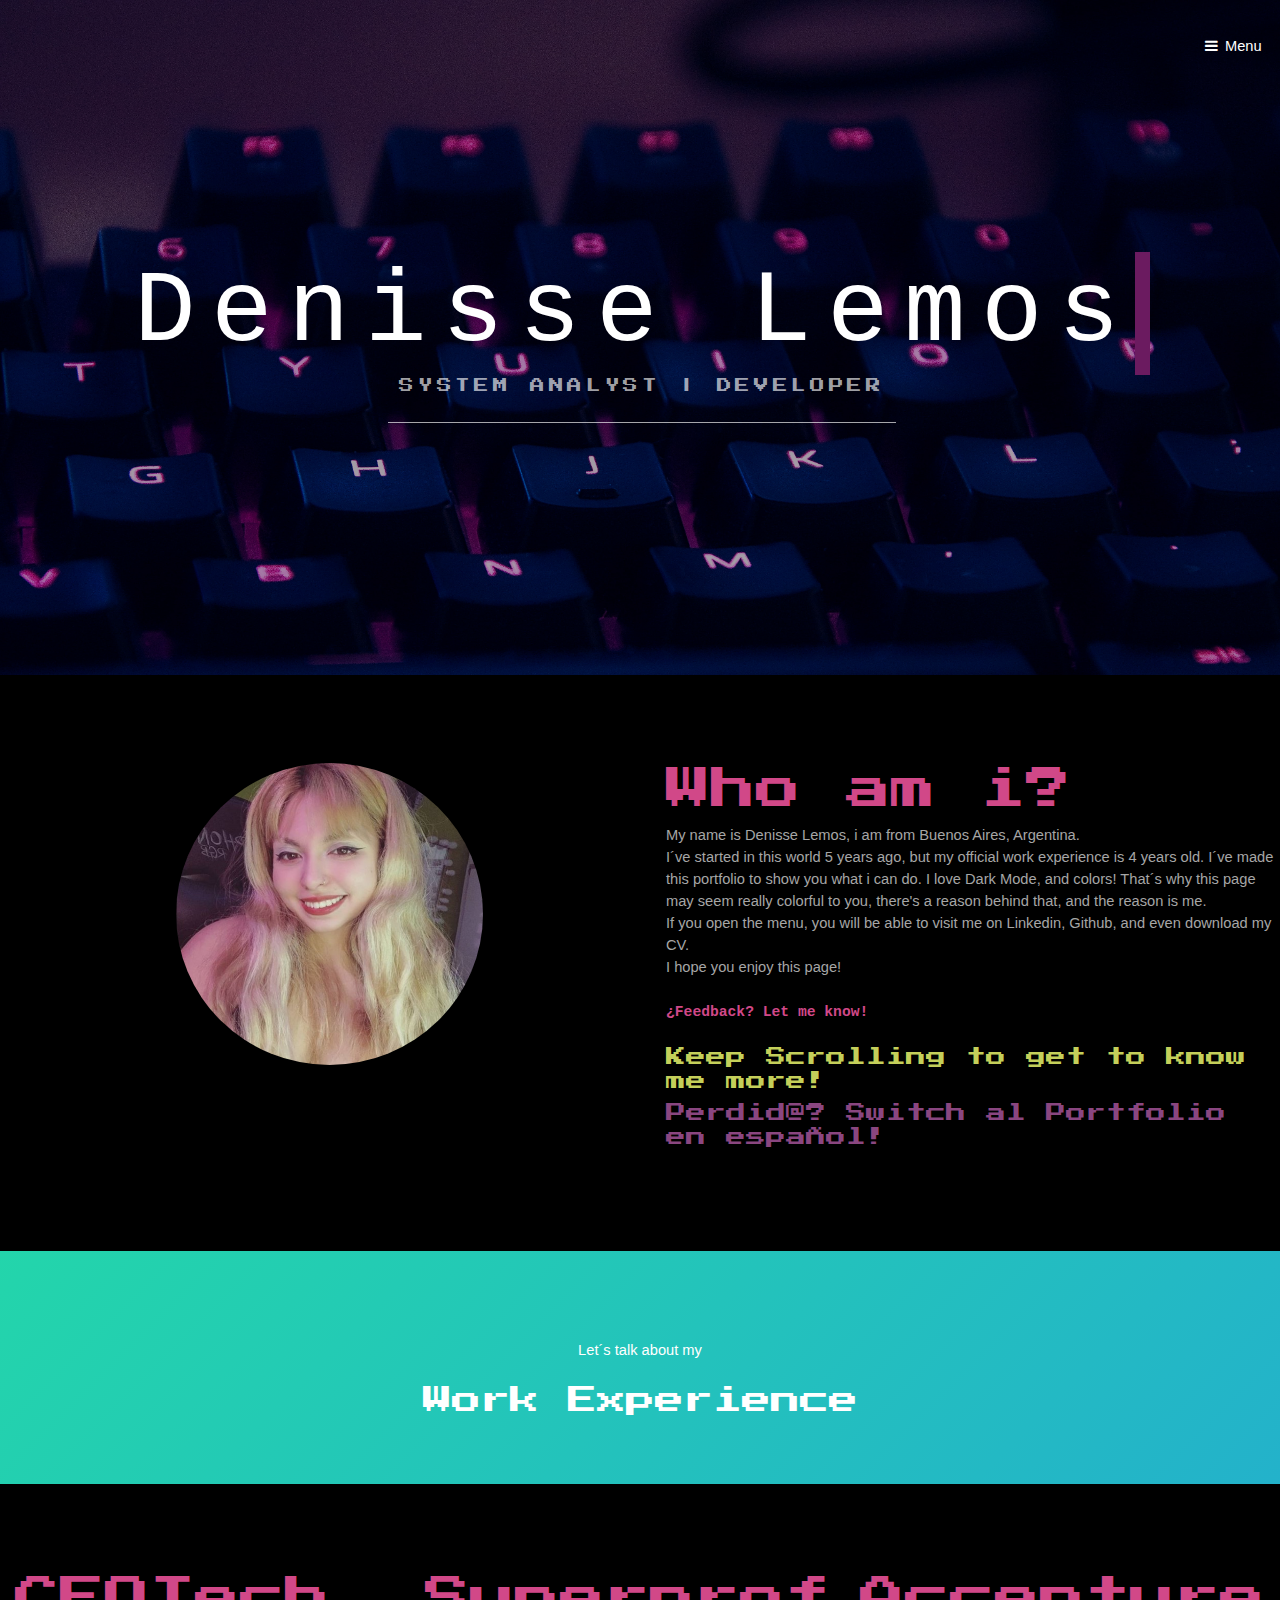
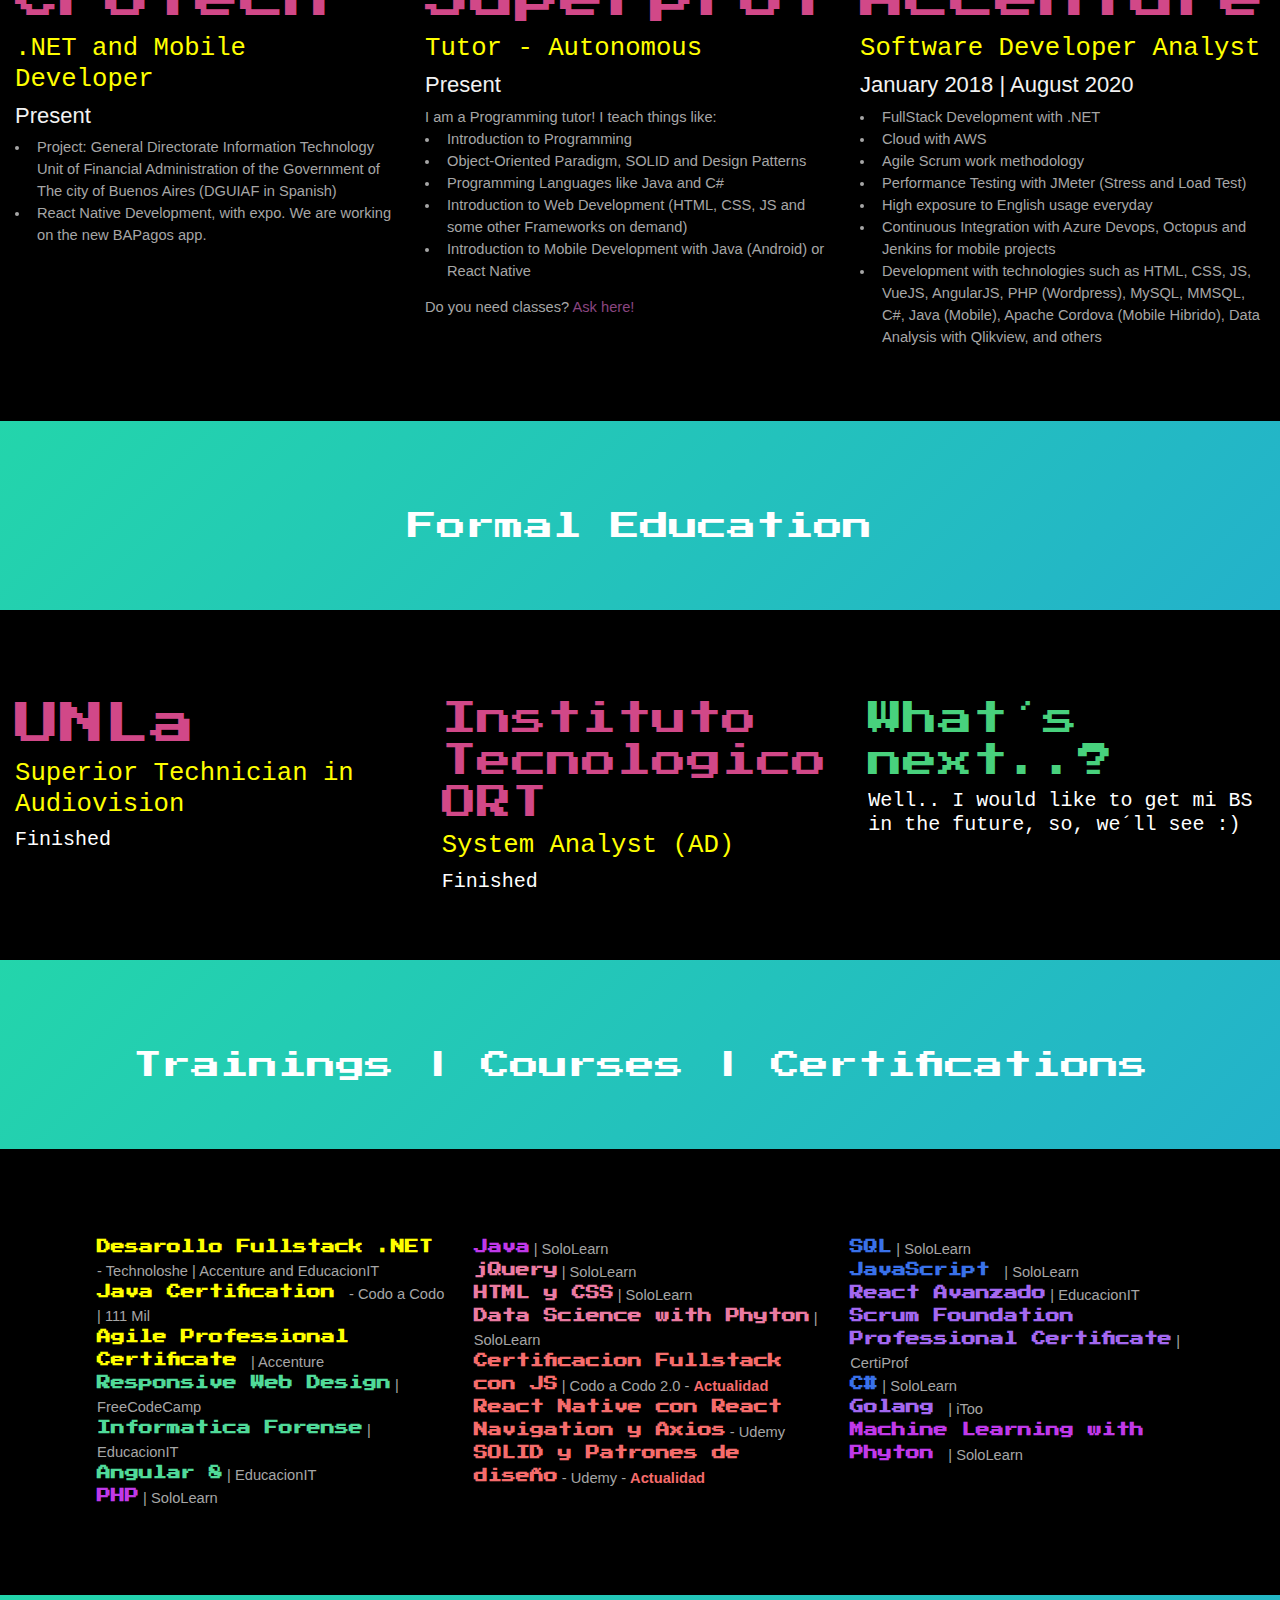
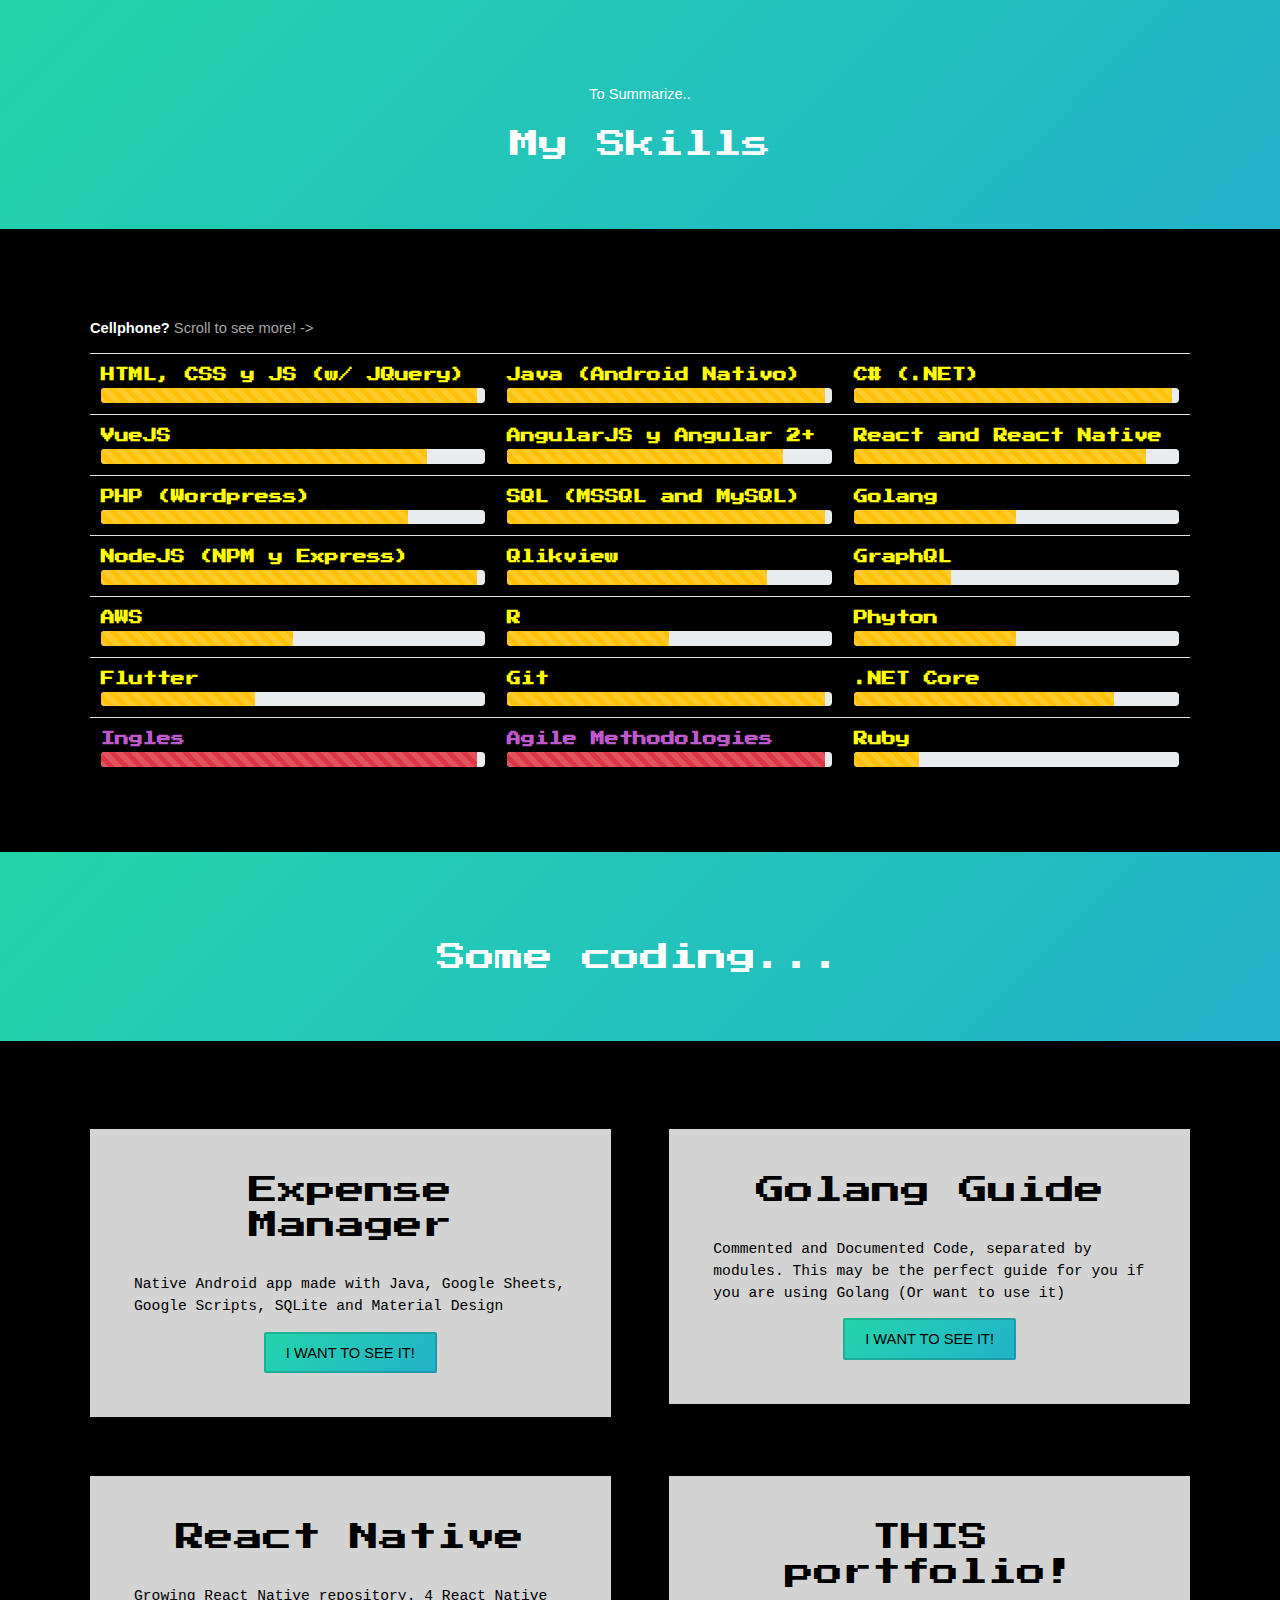
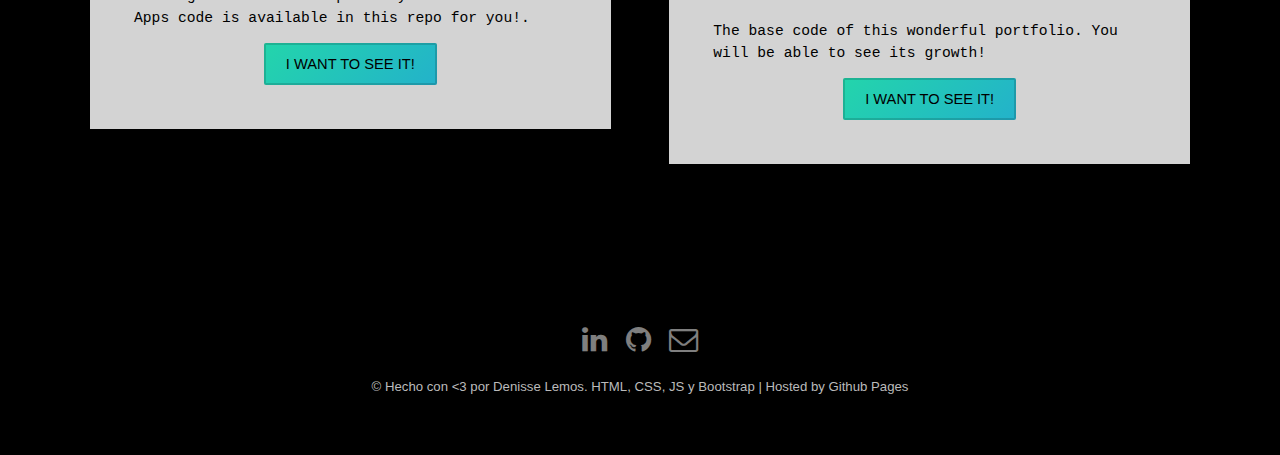
==== commit efc0109a: "correcciones ingles" ====
--- a/ingles.html
+++ b/ingles.html
@@ -60,17 +60,19 @@
 						</div>
 						<div class="col-sm">
 							<h2 class="tituloImportante" style="color: rgb(209, 72, 136);  font-size: 45px;">
-                                ¿Who am i?</h2>
+                                Who am i?</h2>
                                 My name is Denisse Lemos, i am from Buenos Aires, Argentina.<br> I´ve started in this world 5 years ago, but my official work experience is 4 years old. I´ve made this portfolio to show you what i can do. 
                                 I love Dark Mode, and colors! That´s why this page may seem really colorful to you, there's a reason behind that, and the reason is me. <br>
-                                If you open the menu, you will be able to visit me on Linkedin, Github, and even download my CV (Only in Spanish at the moment).<br> I hope you enjoy this page!
+                                If you open the menu, you will be able to visit me on Linkedin, Github, and even download my CV.<br> I hope you enjoy this page!
 						<br><br>
 							<b style="color:rgb(209, 72, 136); font-family: 'Courier New', Courier, monospace;">¿Feedback? Let me know!</b>
 							<br><br>
 							<h2
 								style="color: rgb(196, 207, 90); font-size: 20px; font-family: 'Press Start 2P', cursive;">
 								Keep Scrolling to get to know me more!</h2>
-
+								<h2
+								style="color: rgb(131, 90, 207); font-size: 20px; font-family: 'Press Start 2P', cursive;">
+								<a href=index.html>Perdid@? Switch al Portfolio en español!</a></h2>
 						</div>
 					</div>
 				</div>
@@ -193,7 +195,7 @@
 				</div>
 
 				<div class="col-sm">
-					<h2 class="tituloImportante" style="color: rgb(72, 209, 125); font-size: 35px; ">¿What´s next?..</h2>
+					<h2 class="tituloImportante" style="color: rgb(72, 209, 125); font-size: 35px; ">What´s next..?</h2>
 					<h3 style="font-size: 20px; font-family: 'Courier New', Courier, monospace; color:white">Well.. I would like to get mi BS in the future, so, we´ll see :)</h3>
 
 
@@ -536,7 +538,7 @@
 							<p class="maintitulo" style="color: black;" > Native Android app made with Java, Google Sheets, Google Scripts, SQLite and Material Design</p>
 							<footer class="align-center">
 								<a target="_blank" href="https://github.com/denulemos/gestorGastosApp"
-									class="button alt mainfondo ">Repository</a>
+									class="button alt mainfondo ">I want to see it!</a>
 							</footer>
 						</div>
 					</div>
@@ -552,7 +554,7 @@
 							<p class="maintitulo" style="color: black;" > Commented and Documented Code, separated by modules. This may be the perfect guide for you if you are using Golang (Or want to use it)</p>
 							<footer class="align-center">
 								<a target="_blank" href="https://github.com/denulemos/introduccionGo"
-									class="button alt mainfondo ">Repository</a>
+									class="button alt mainfondo ">I want to see it!</a>
 							</footer>
 						</div>
 					</div>
@@ -568,7 +570,7 @@
 							<p class="maintitulo" style="color: black;" >Growing React Native repository. 4 React Native Apps code is available in this repo for you!.</p>
 							<footer class="align-center">
 								<a target="_blank" href="https://github.com/denulemos/reactNative"
-									class="button alt mainfondo ">Repository</a>
+									class="button alt mainfondo ">I want to see it!</a>
 							</footer>
 						</div>
 					</div>
@@ -579,12 +581,12 @@
 						<div class="content" style="background-color: lightgray;">
 							<header class="align-center">
 
-								<h2 class="tituloImportante">¡THIS portfolio!</h2>
+								<h2 class="tituloImportante">THIS portfolio!</h2>
 							</header>
 							<p class="maintitulo" style="color: black;"> The base code of this wonderful portfolio. You will be able to see its growth!</p>
 							<footer class="align-center">
 								<a href="https://github.com/denulemos/portfolio" target="_blank"
-									class="button alt mainfondo">Repository</a>
+									class="button alt mainfondo">I want to see it!</a>
 							</footer>
 						</div>
 					</div>
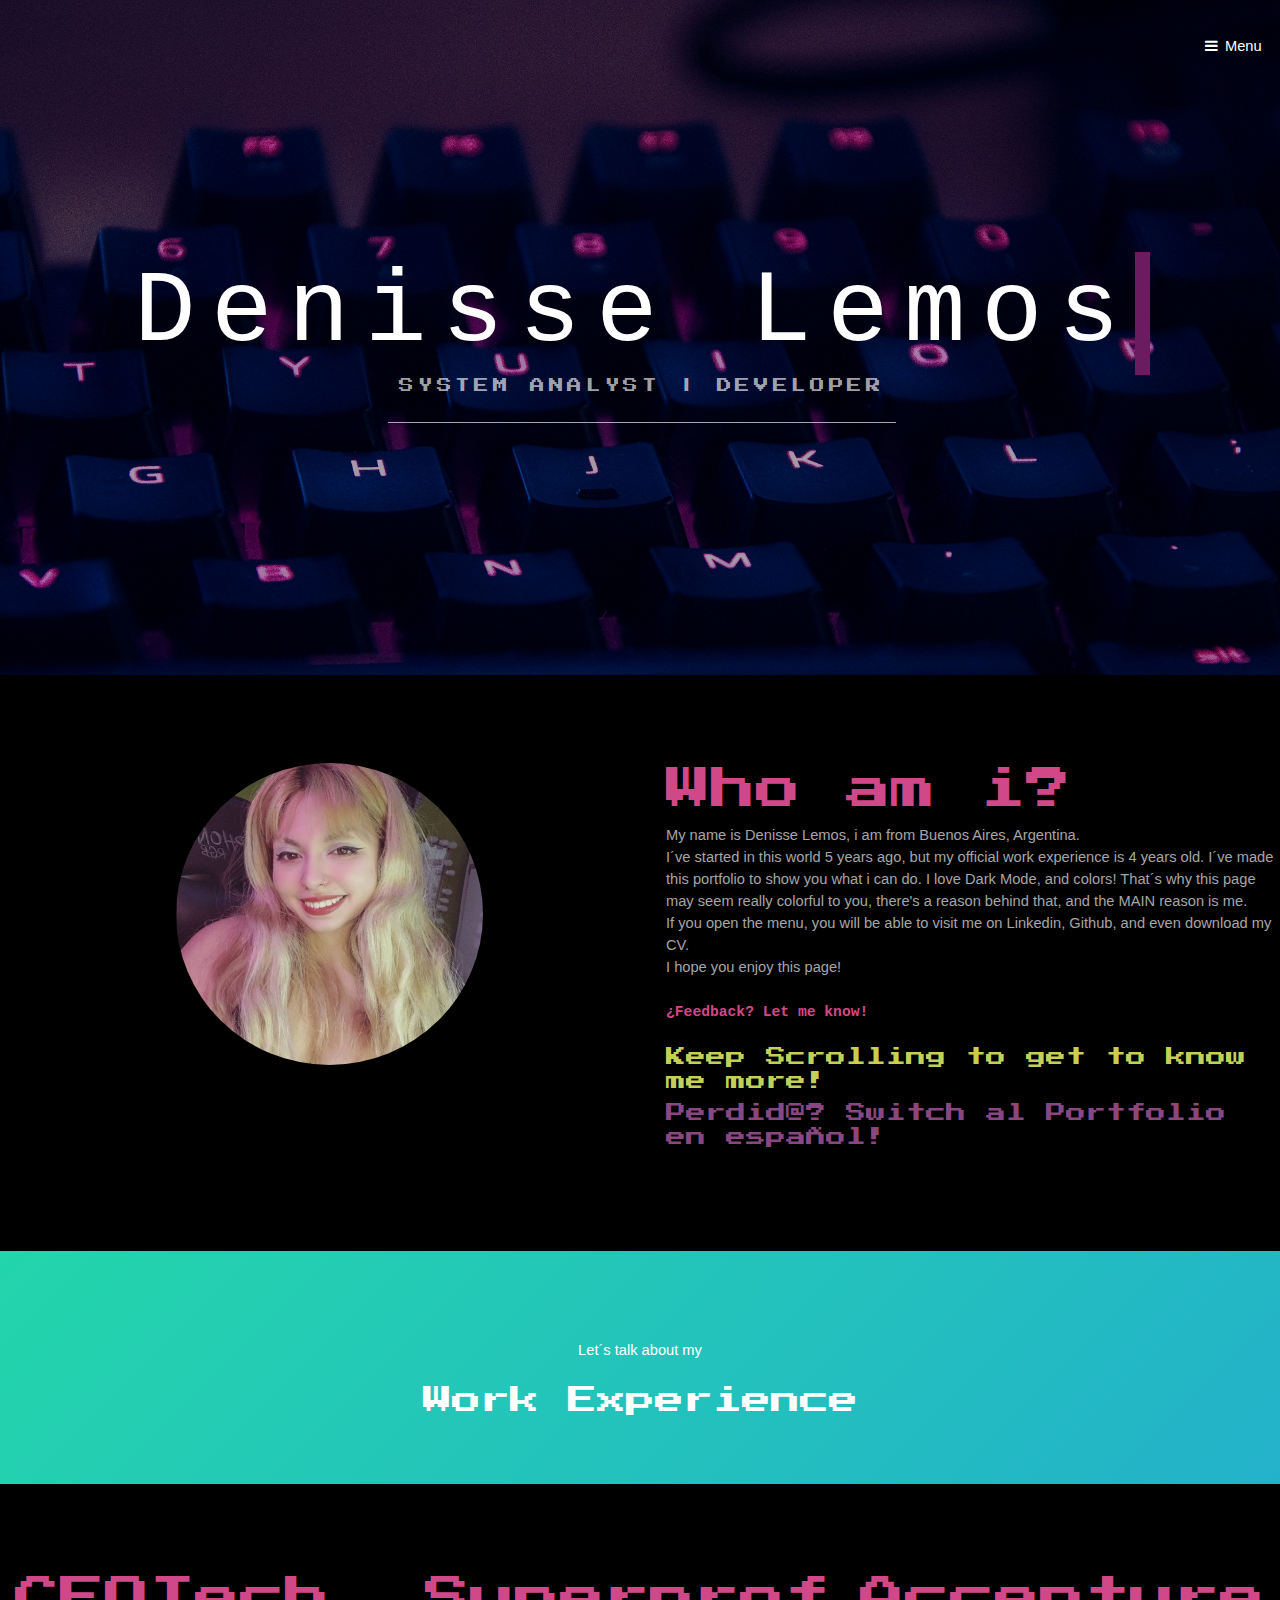
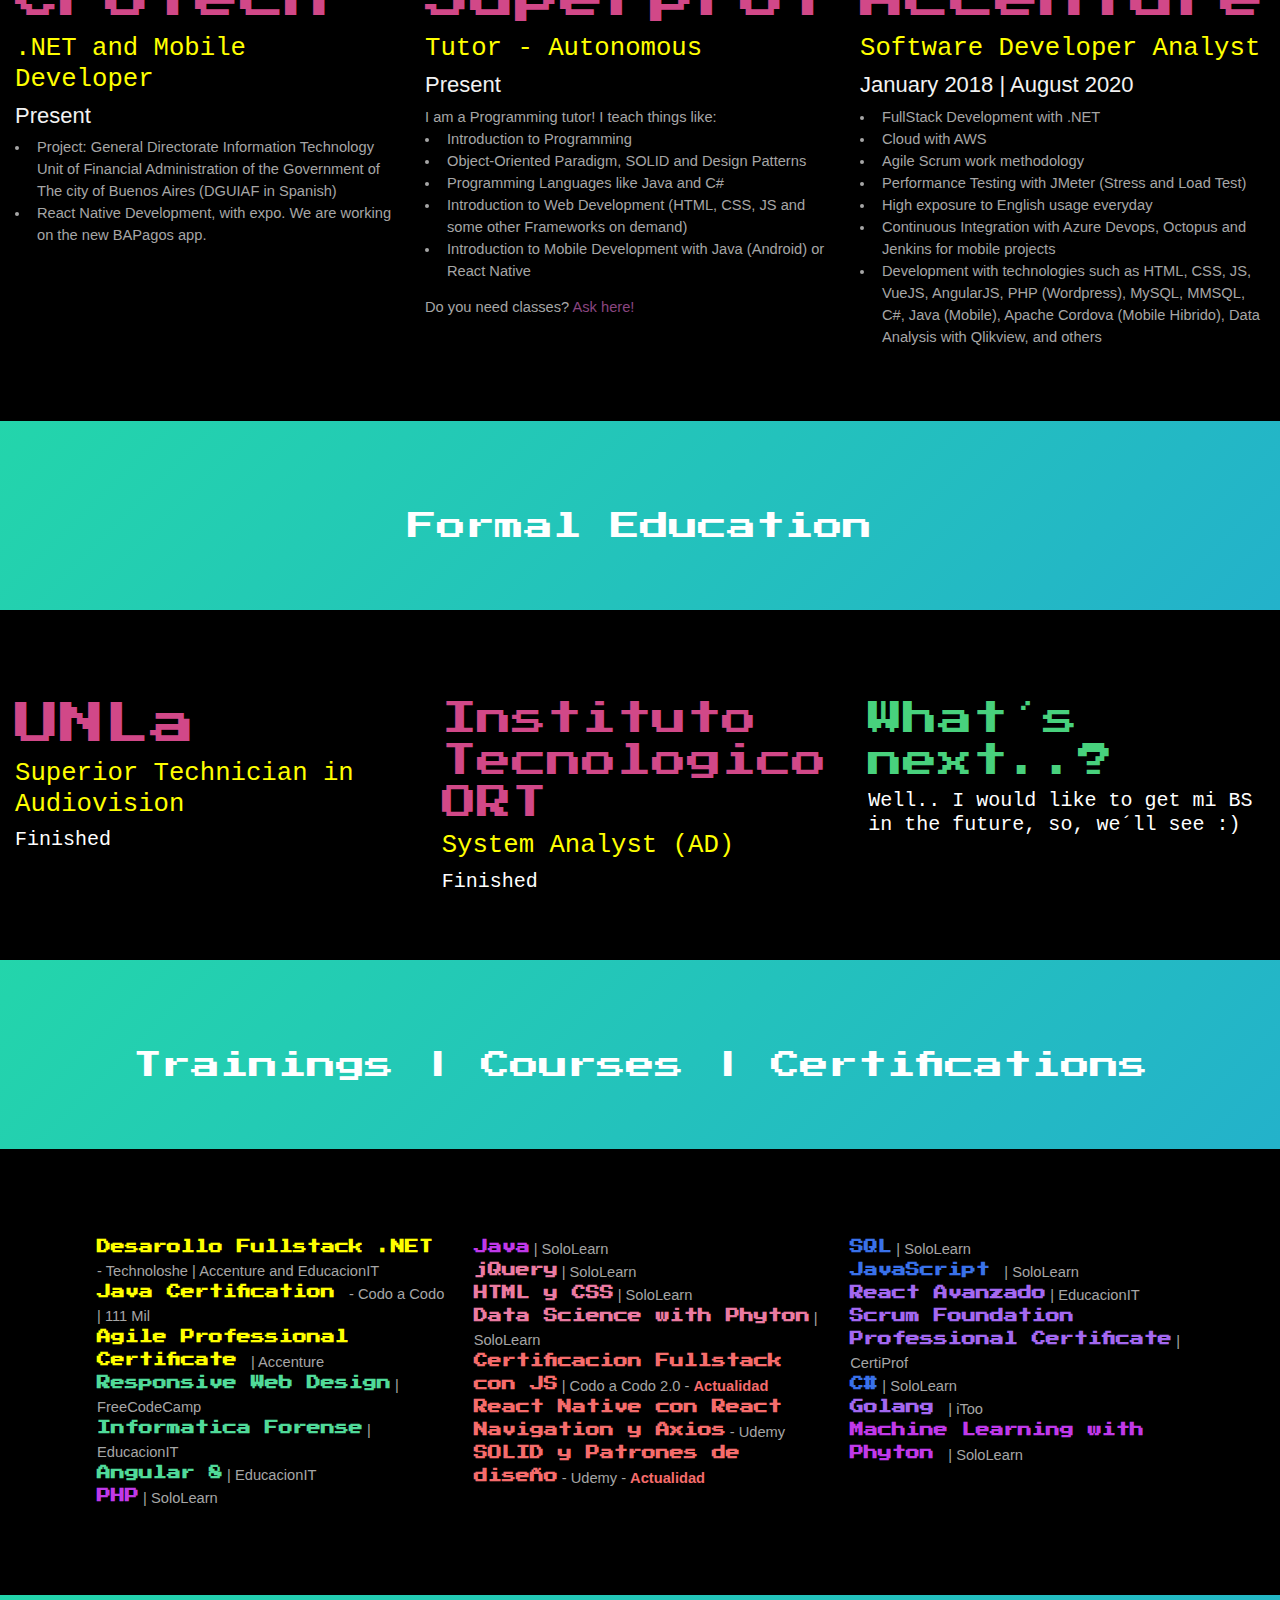
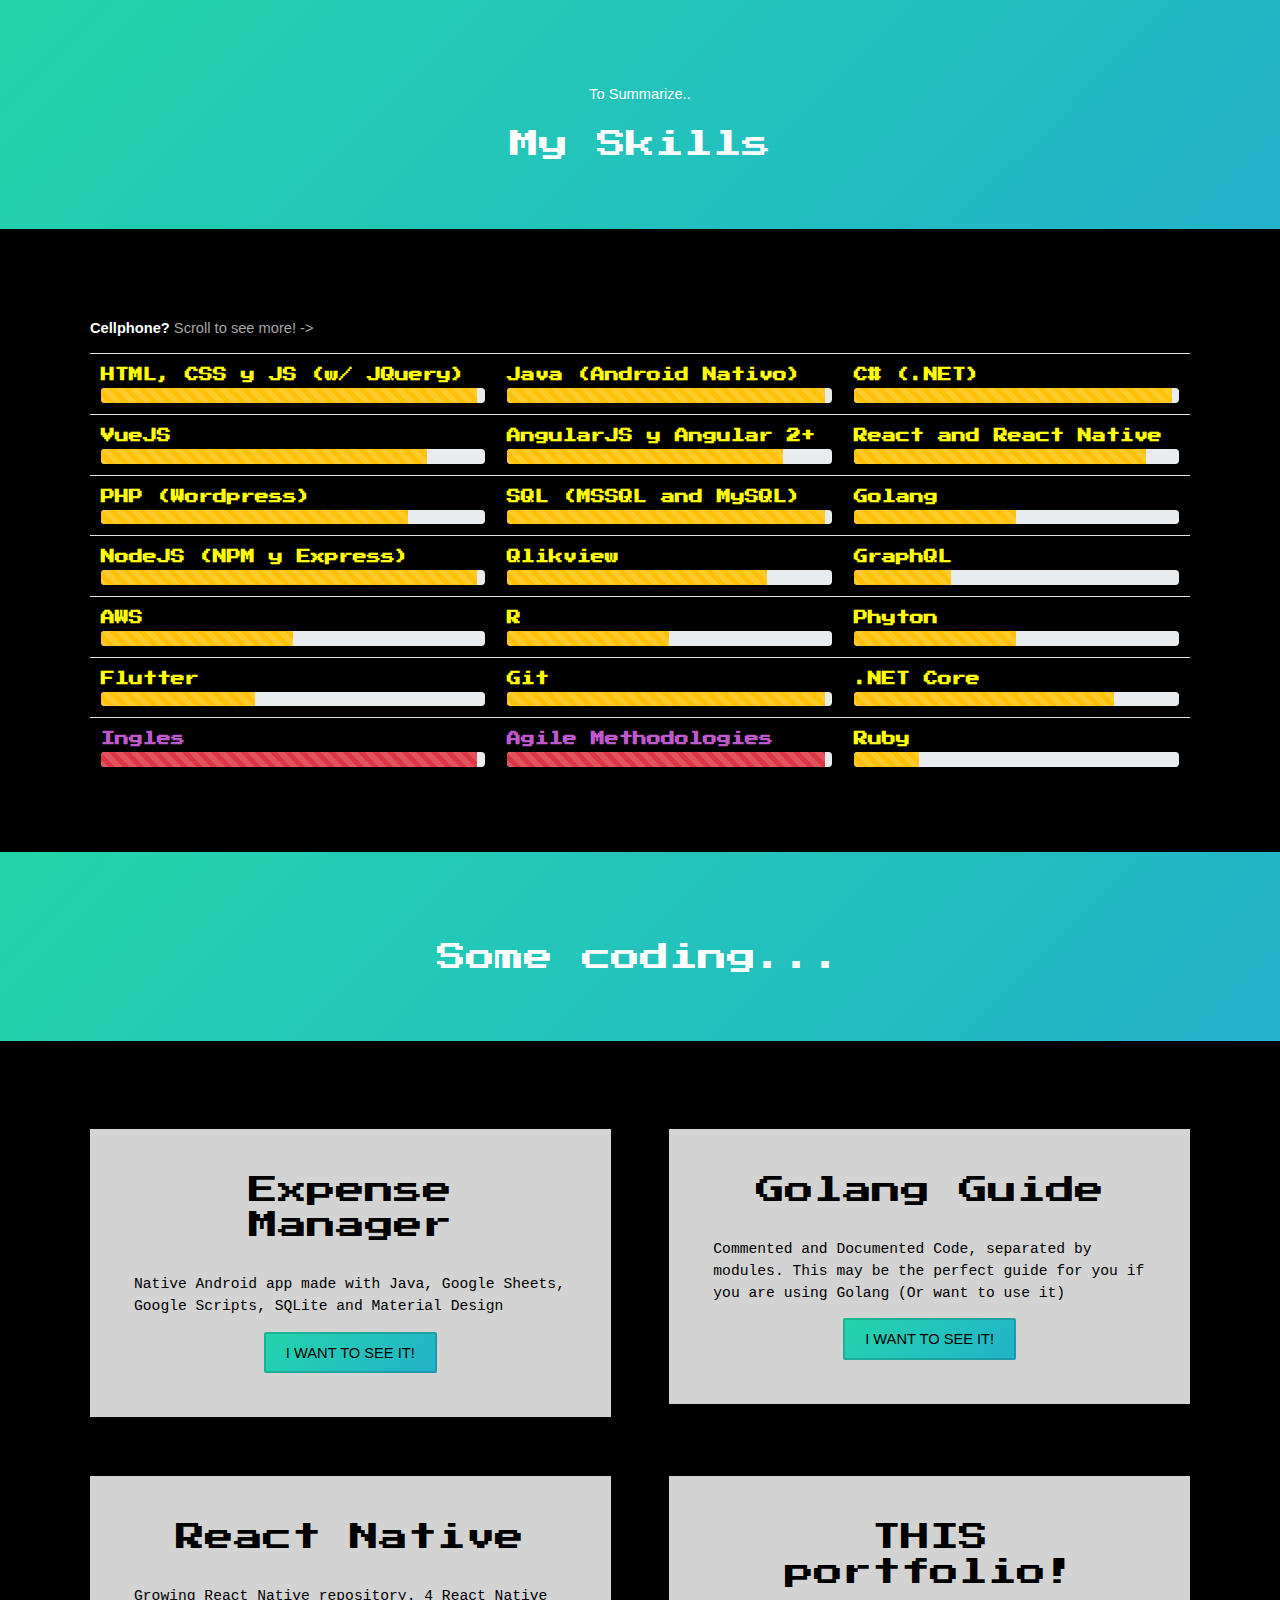
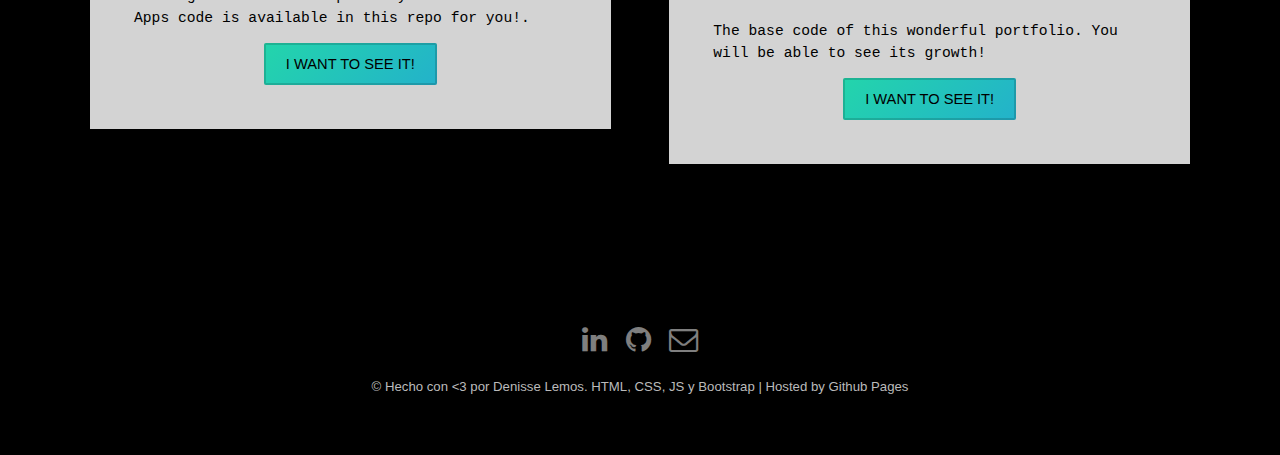
==== commit 77aeee47: "denis" ====
--- a/ingles.html
+++ b/ingles.html
@@ -27,8 +27,8 @@
 			<li><a class="opcionesMenu"  href="index.html">Este mismo portfolio en Español!</a></li>
 			<li><a class="opcionesMenu" target="_blank" href="./assets/Files/Denisse Lemos - ENG CV.pdf" download="CV-LemosDenisse">Download CV 
 				</a></li>
-			<li><a class="opcionesMenu" target="_blank" href="mailto:denu.a.lemos@gmail.com">Send me an Email!</a></li>
-			<li><a class="opcionesMenu" target="_blank" href="https://www.superprof.com.ar/programadora-web-mobile-con-casi-anos-experiencia-analista-sistemas-recibida.html">Classes!</a></li>
+			<li><a class="opcionesMenu" target="_blank" href="mailto:denu.a.lemos@gmail.com">Email me!</a></li>
+			<li><a class="opcionesMenu" target="_blank" href="https://www.superprof.com.ar/programadora-web-mobile-con-casi-anos-experiencia-analista-sistemas-recibida.html">Need a tutor?</a></li>
 		</ul>
 	</nav>
 
@@ -62,7 +62,7 @@
 							<h2 class="tituloImportante" style="color: rgb(209, 72, 136);  font-size: 45px;">
                                 Who am i?</h2>
                                 My name is Denisse Lemos, i am from Buenos Aires, Argentina.<br> I´ve started in this world 5 years ago, but my official work experience is 4 years old. I´ve made this portfolio to show you what i can do. 
-                                I love Dark Mode, and colors! That´s why this page may seem really colorful to you, there's a reason behind that, and the reason is me. <br>
+                                I love Dark Mode, and colors! That´s why this page may seem really colorful to you, there's a reason behind that, and the MAIN reason is me. <br>
                                 If you open the menu, you will be able to visit me on Linkedin, Github, and even download my CV.<br> I hope you enjoy this page!
 						<br><br>
 							<b style="color:rgb(209, 72, 136); font-family: 'Courier New', Courier, monospace;">¿Feedback? Let me know!</b>
